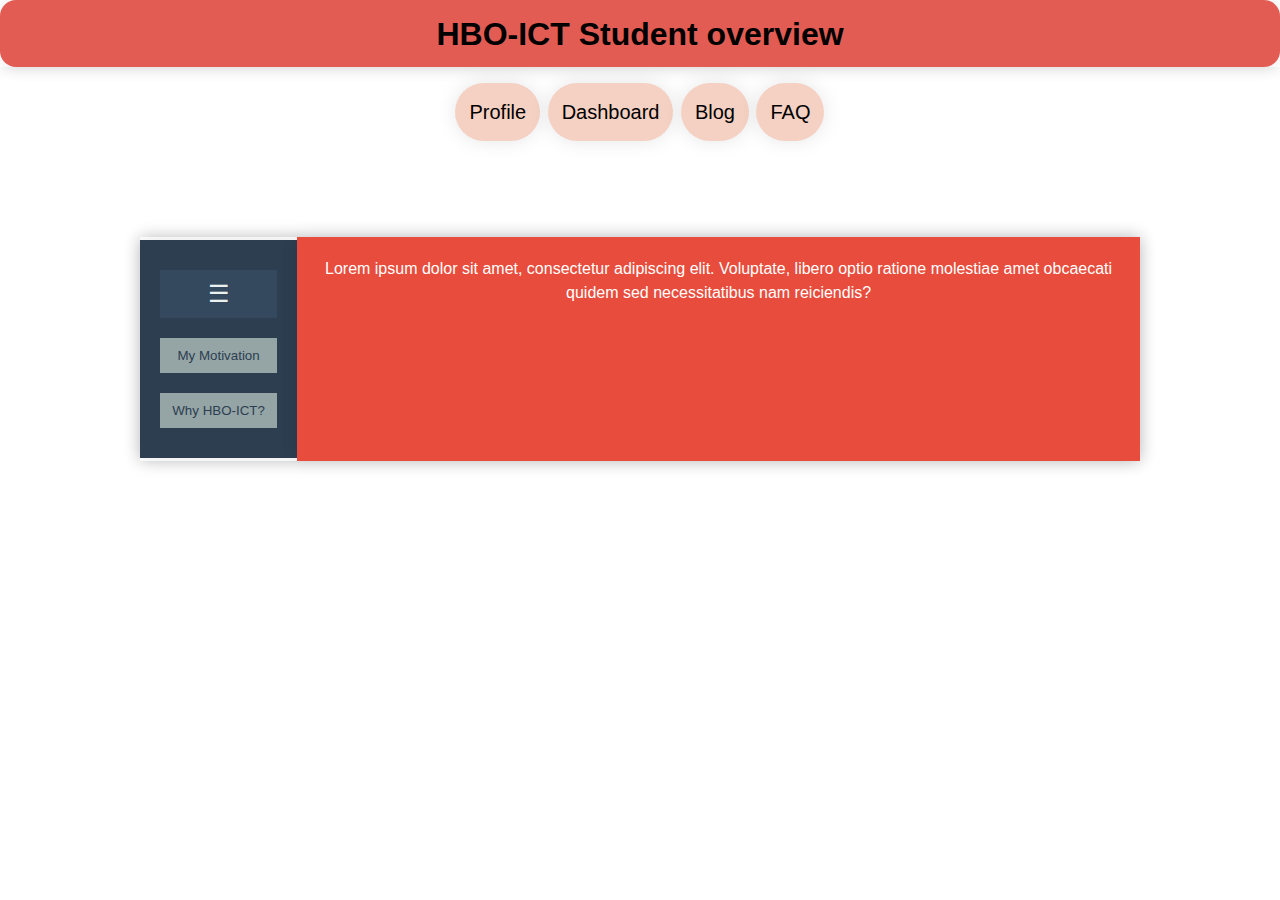
==== index.html @ 29fbb0ba "Modified pages layouts/ added js folder" ====
<!DOCTYPE html>
<html lang="en">
<head>
    <meta charset="UTF-8">
    <meta name="viewport" content="width=device-width, initial-scale=1.0">
    <title>My Profile</title>
    <link rel="stylesheet" href="../css/index.css">
    <script src="js/index.js"></script>
</head>


<body>
    <header>
        <div class="text-container">
            <h1>HBO-ICT Student overview</h1>
        </div>
    </header>
    
    <nav >
        <a href="html/profile.html">Profile</a>
        <a href="html/dashboard.html">Dashboard</a>
        <a href="html/blog.html">Blog</a>
        <a href="html/faq.html">FAQ</a>
    </nav>
    
    <div id="container">
        <div id="sidebar">
            <button id="hamburger" onclick="toggleSidebar()">&#9776;</button>
            <div id="sidebar-content" class="sidebar-content">
                <button onclick="showParagraph(1)">My Motivation</button>
                <button onclick="showParagraph(2)">Why HBO-ICT?</button>
            </div>
        </div>
        <div id="content">
            <p id="para1" class="hidden">Lorem ipsum dolor sit amet, consectetur adipiscing elit. Voluptate, libero optio ratione molestiae amet obcaecati quidem sed necessitatibus nam reiciendis?</p>
            <p id="para2" class="hidden">Lorem ipsum dolor sit amet, consectetur adipiscing elit. Perferendis animi accusantium, soluta explicabo omnis voluptas numquam repudiandae?</p>
        </div>
    </div>
    
</body>
</html>
---- css/index.css ----
*{
    padding: 0;
    margin: 0;
    box-sizing: border-box;
}

body{
    font: 16px/1.5 Lato, sans-serif;
    background-image: url('../images/final+con+safos-1920w.png');
}

nav{
    display: flex;
    flex-wrap: wrap;
    max-width: 30%;
    margin: 1em auto;
    text-align: center;
    justify-content: space-evenly;
    color: #000000;
}

nav a{
    color: black;
    text-decoration: none;
    font: 20px/1.5 Lato, sans-serif;
    padding: 0.7em;
    border-radius: 4em;
    background: #F5D1C3;
    box-shadow: 0 0 1em 0 rgb(0, 0, 0, 0.1);
}

nav a:hover{
    color:white
}

nav a:nth-child(1):hover{
    background-color: #543050;
    box-shadow: 0 0 1em 0 rgb(0, 0, 0, 0.5);
}
nav a:nth-child(2):hover{
    background-color: #002837;
    box-shadow: 0 0 1em 0 rgb(0, 0, 0, 0.5);
}
nav a:nth-child(3):hover{
    background-color: #CF467F;
    box-shadow: 0 0 1em 0 rgb(0, 0, 0, 0.5);
}
nav a:nth-child(4):hover{
    background-color: #61766E;
    box-shadow: 0 0 1em 0 rgb(0, 0, 0, 0.5);
}


header{
    box-shadow: 0 0 1em 0 rgb(0, 0, 0, 0.1);
}

.text-container{
    background-color:#E35C53;
    text-align:center;
    box-shadow: 0 0 1em 0 rgb(0, 0, 0,0.1);
    border-radius: 1em;
    color: #000000;
}

.text-container h1{
    padding: 0.3em;
}

#container {
    display: flex;
    align-items: center;
    justify-content: center;
    max-width: 1000px;
    margin: 6em auto;
    box-shadow: 0 0 1em 0 rgb(0, 0, 0,0.2);

}
#sidebar {
    background-color: #2c3e50;
    padding: 20px;
    color: #ecf0f1;
    width: 200px;
    transition: width 0.3s ease;
    box-shadow: 0 0 1em 0 rgb(0, 0, 0,0.1);

    overflow: hidden;
}
#sidebar.collapsed {
    width: 100px;
}
#hamburger {
    background-color: #34495e;
    border: none;
    color: #ecf0f1;
    padding: 10px;
    cursor: pointer;
    font-size: 24px;
    width: 100%;
}
button {
    background-color: #95a5a6;
    border: none;
    color: #2c3e50;
    padding: 10px;
    margin: 10px 0;
    cursor: pointer;
    width: 100%;
    white-space: nowrap;
}
#content {
    background-color: #e74c3c;
    padding: 20px;
    color: white;
    text-align: center;
    height: 224px;
    box-shadow: 0 0 1em 0 rgb(0, 0, 0,0.1);

}
.hidden {
    display: none;
}
.sidebar-content {
    display: flex;
    flex-direction: column;
    align-items: center;
    transition: opacity 0.3s ease;
}
.sidebar-content.collapsed {
    opacity: 0;
}
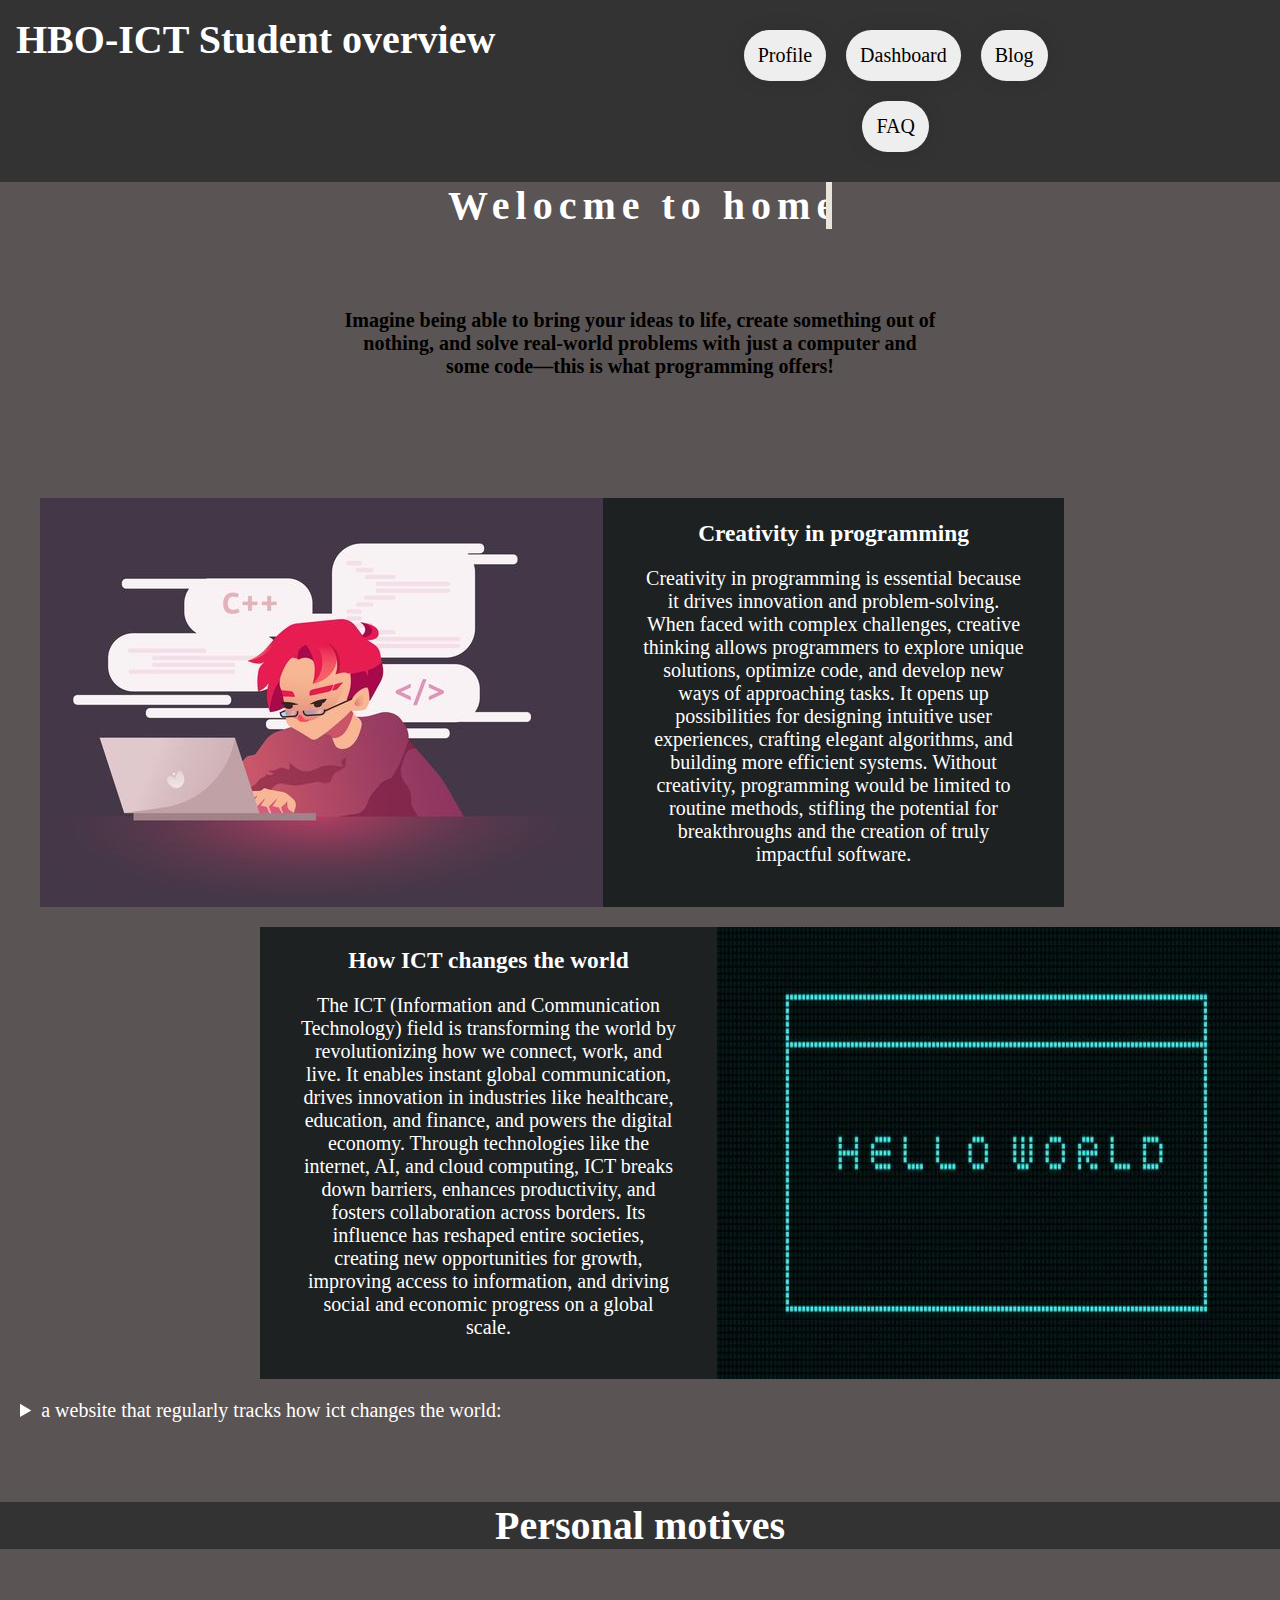
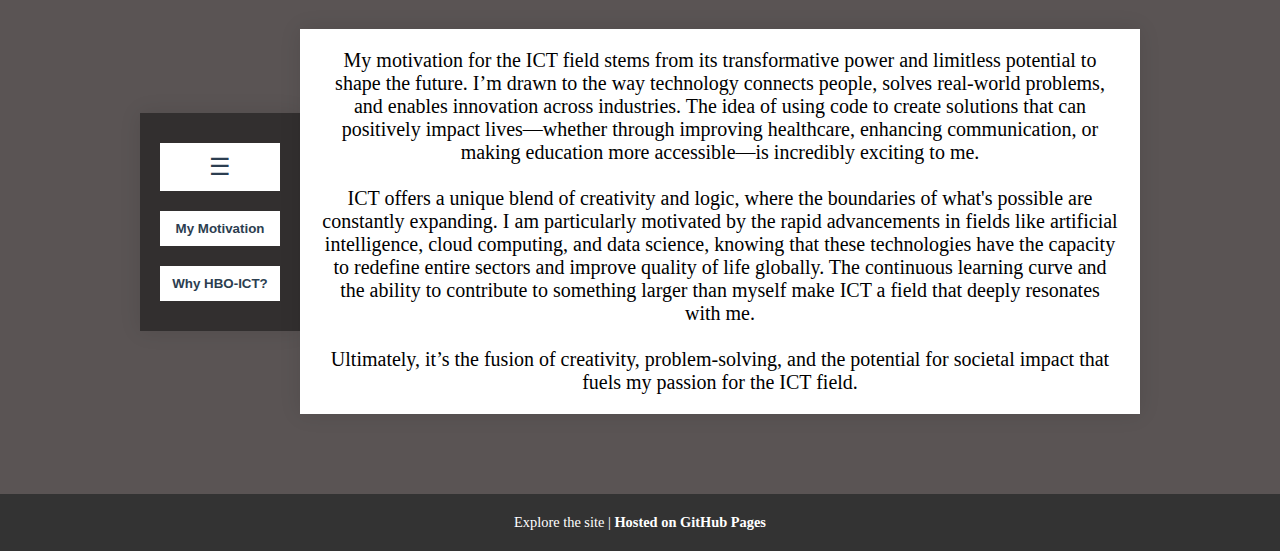
==== commit 3bfaf1e2: "layout tweaked/index page completed" ====
--- a/index.html
+++ b/index.html
@@ -5,6 +5,7 @@
     <meta name="viewport" content="width=device-width, initial-scale=1.0">
     <title>My Profile</title>
     <link rel="stylesheet" href="../css/index.css">
+    <link rel="stylesheet" href="/typewriter.css">
     <script src="js/index.js"></script>
 </head>
 
@@ -14,28 +15,96 @@
         <div class="text-container">
             <h1>HBO-ICT Student overview</h1>
         </div>
+        <nav >
+            <a href="html/profile.html">Profile</a>
+            <a href="html/dashboard.html">Dashboard</a>
+            <a href="html/blog.html">Blog</a>
+            <a href="html/faq.html">FAQ</a>
+        </nav>
     </header>
     
-    <nav >
-        <a href="html/profile.html">Profile</a>
-        <a href="html/dashboard.html">Dashboard</a>
-        <a href="html/blog.html">Blog</a>
-        <a href="html/faq.html">FAQ</a>
-    </nav>
-    
-    <div id="container">
-        <div id="sidebar">
-            <button id="hamburger" onclick="toggleSidebar()">&#9776;</button>
-            <div id="sidebar-content" class="sidebar-content">
-                <button onclick="showParagraph(1)">My Motivation</button>
-                <button onclick="showParagraph(2)">Why HBO-ICT?</button>
+   
+    <main>
+        <h1 class="typewriter">
+            Welocme to home
+        </h1>
+        <p class="intro">
+            Imagine being able to bring your ideas to life, create something out of nothing, and solve real-world problems with just a computer and some code—this is what programming offers!
+        </p>
+        <article class="section-one">
+            <img src="/images/creativity.jpg" alt="cover photo of a girl programmer">
+            <div class="section-info">
+
+            <h3>
+                Creativity in programming
+            </h3>
+            <p>
+                
+                Creativity in programming is essential because it drives innovation and problem-solving. When faced with complex challenges, creative thinking allows programmers to explore unique solutions, optimize code, and develop new ways of approaching tasks. It opens up possibilities for designing intuitive user experiences, crafting elegant algorithms, and building more efficient systems. Without creativity, programming would be limited to routine methods, stifling the potential for breakthroughs and the creation of truly impactful software.
+            </p>
+        </div>
+        </article>
+
+        <article class="section-two">
+            <img src="/images/helloworld.jpg" alt="a photo of a computer screen">
+            <div class="section-info">
+
+            <h3>
+                How ICT changes the world
+            </h3>
+            <p>
+                The ICT (Information and Communication Technology) field is transforming the world by revolutionizing how we connect, work, and live. It enables instant global communication, drives innovation in industries like healthcare, education, and finance, and powers the digital economy. Through technologies like the internet, AI, and cloud computing, ICT breaks down barriers, enhances productivity, and fosters collaboration across borders. Its influence has reshaped entire societies, creating new opportunities for growth, improving access to information, and driving social and economic progress on a global scale.
+            </p>
+        </div>
+        </article>
+        
+        <details>
+            <summary>a website that regularly tracks how ict changes the world:</summary>
+            <a href="https://www.technologyreview.com/" target="_blank">Click me!</a>
+        </details>
+
+        <h2>Personal motives</h2>
+
+        <div id="container">
+            <div id="sidebar">
+                <button id="hamburger" onclick="toggleSidebar()">&#9776;</button>
+                <div id="sidebar-content" class="sidebar-content">
+                    <button onclick="showParagraph(1)"><p>My Motivation</p></button>
+                    <button onclick="showParagraph(2)"><p>Why HBO-ICT?</p></button>
+                </div>
+            </div>
+            <div id="content">
+                <p id="para1" class="hidden">My motivation for the ICT field stems from its transformative power and limitless potential to shape the future. I’m drawn to the way technology connects people, solves real-world problems, and enables innovation across industries. The idea of using code to create solutions that can positively impact lives—whether through improving healthcare, enhancing communication, or making education more accessible—is incredibly exciting to me.
+                    <br>
+                    <br>
+                    ICT offers a unique blend of creativity and logic, where the boundaries of what's possible are constantly expanding. I am particularly motivated by the rapid advancements in fields like artificial intelligence, cloud computing, and data science, knowing that these technologies have the capacity to redefine entire sectors and improve quality of life globally. The continuous learning curve and the ability to contribute to something larger than myself make ICT a field that deeply resonates with me.
+                    <br>
+                    <br>
+                    Ultimately, it’s the fusion of creativity, problem-solving, and the potential for societal impact that fuels my passion for the ICT field.</p>
+                <p id="para2" class="hidden">I chose the HBO-ICT program because it perfectly aligns with my passion for technology, innovation, and creativity in today’s hyper-connected world.
+                    <br>
+                    <br>
+                    The program offers me the opportunity to dive deep into the latest technologies, from programming and system management to cloud solutions and cybersecurity, while also fostering my creative problem-solving skills.
+                    <br>
+                    <br>
+                     Working in agile, multidisciplinary teams prepares me for real-world challenges, making this program the ideal path for building a career in one of the most dynamic and impactful fields today.
+                    
+                    <br>
+                    <br>
+                    link to the programme: <a href="https://hz.nl/opleidingen/hbo-ict" target="_blank">here</a><img src="images/hz-logo.png" alt="hz logo">
+                    </p>
             </div>
         </div>
-        <div id="content">
-            <p id="para1" class="hidden">Lorem ipsum dolor sit amet, consectetur adipiscing elit. Voluptate, libero optio ratione molestiae amet obcaecati quidem sed necessitatibus nam reiciendis?</p>
-            <p id="para2" class="hidden">Lorem ipsum dolor sit amet, consectetur adipiscing elit. Perferendis animi accusantium, soluta explicabo omnis voluptas numquam repudiandae?</p>
-        </div>
-    </div>
+
+    </main>
+
+
     
+    
+    
+    
+    <footer>
+        <p>Explore the site | <a href="https://alexmanev-code.github.io/">Hosted on GitHub Pages</a></p>
+    </footer>
 </body>
 </html>--- a/css/index.css
+++ b/css/index.css
@@ -5,27 +5,32 @@
 }
 
 body{
-    font: 16px/1.5 Lato, sans-serif;
-    background-image: url('../images/final+con+safos-1920w.png');
-}
+    font-family: "Nerko One", cursive;
+    font-weight: 400;
+    font-style: normal;
+    font-size: 20px;
+    background-color: #5a5454;
+    color: white;
+}
+
 
 nav{
     display: flex;
     flex-wrap: wrap;
     max-width: 30%;
-    margin: 1em auto;
-    text-align: center;
-    justify-content: space-evenly;
+    margin: 1em auto;   
+    text-align: center;
+    justify-content:center;
     color: #000000;
 }
 
 nav a{
     color: black;
     text-decoration: none;
-    font: 20px/1.5 Lato, sans-serif;
     padding: 0.7em;
+    margin: 0.5em;
     border-radius: 4em;
-    background: #F5D1C3;
+    background: #eee;
     box-shadow: 0 0 1em 0 rgb(0, 0, 0, 0.1);
 }
 
@@ -50,21 +55,29 @@
     box-shadow: 0 0 1em 0 rgb(0, 0, 0, 0.5);
 }
 
-
-header{
-    box-shadow: 0 0 1em 0 rgb(0, 0, 0, 0.1);
-}
-
-.text-container{
-    background-color:#E35C53;
-    text-align:center;
-    box-shadow: 0 0 1em 0 rgb(0, 0, 0,0.1);
-    border-radius: 1em;
+header {
+    display: flex;
+    background-color: #333;
+}
+
+
+.text-container h1{
+    padding: 0.4em;
+}
+
+main h1{
+    width: 30%;
+    margin: 0 auto;
+}
+
+.intro{
+    text-align: center;
+    margin: 1em auto;
+    margin-top: 3em;
+    padding: 1em;
+    width: 50%;
     color: #000000;
-}
-
-.text-container h1{
-    padding: 0.3em;
+    font-weight: bold;
 }
 
 #container {
@@ -72,50 +85,52 @@
     align-items: center;
     justify-content: center;
     max-width: 1000px;
-    margin: 6em auto;
-    box-shadow: 0 0 1em 0 rgb(0, 0, 0,0.2);
-
+    margin: 4em auto;
+    height: fit-content;
 }
 #sidebar {
-    background-color: #2c3e50;
+    background-color: rgb(50, 47, 47);
     padding: 20px;
     color: #ecf0f1;
     width: 200px;
     transition: width 0.3s ease;
     box-shadow: 0 0 1em 0 rgb(0, 0, 0,0.1);
-
-    overflow: hidden;
+    height:inherit
 }
 #sidebar.collapsed {
     width: 100px;
 }
 #hamburger {
-    background-color: #34495e;
-    border: none;
-    color: #ecf0f1;
     padding: 10px;
     cursor: pointer;
     font-size: 24px;
     width: 100%;
 }
 button {
-    background-color: #95a5a6;
+    background-color: white;
     border: none;
     color: #2c3e50;
     padding: 10px;
     margin: 10px 0;
     cursor: pointer;
-    width: 100%;
+    width: 9em;
     white-space: nowrap;
 }
+
+button p{
+    font-weight: bold;
+}
 #content {
-    background-color: #e74c3c;
+    background-color: white;
     padding: 20px;
-    color: white;
-    text-align: center;
-    height: 224px;
+    color: black;
+    text-align: center;
     box-shadow: 0 0 1em 0 rgb(0, 0, 0,0.1);
 
+}
+
+#content img{
+    width: 3%;
 }
 .hidden {
     display: none;
@@ -130,13 +145,84 @@
     opacity: 0;
 }
 
-
-
-
-
-
-
-
-
-
-
+.section-one{
+    background-color: #1d2122;
+    display: flex;
+    margin: 5em 1em 1em 2em;
+    max-width: 80%;
+}
+
+.section-two{
+    background-color: #1d2122;
+    display: flex;
+    margin: 1em 0em 1em 13em;
+    max-width: 80%;
+    
+}
+
+.section-two img{
+    order:1;
+}
+
+.section-one h3{
+    text-align: center;
+}
+
+.section-info{
+    text-align: center;
+    align-content: center;
+    padding: 1em;
+}
+
+.section-info p{
+    padding: 1em;
+}
+
+details{
+    margin: 0 0 0 1em;
+}
+
+details summary{
+    cursor: pointer;
+}
+
+details a{
+    color: #333;
+}
+
+main h2{
+    background-color: #333;
+    text-align: center;
+    font-size: 2em;
+    margin-top: 2em;
+}
+
+footer {
+    background-color: #333;
+    color: #fff;
+    text-align: center;
+    padding: 20px;
+}
+
+footer p {
+    font-size: 0.9rem;
+}
+
+footer a {
+    color: #fff;
+    text-decoration: none;
+    font-weight: bold;
+}
+
+footer a:hover {
+    text-decoration: underline;
+}
+
+
+
+
+
+
+
+
+
--- a/typewriter.css
+++ b/typewriter.css
@@ -0,0 +1,24 @@
+/* DEMO-SPECIFIC STYLES */
+.typewriter {
+    color: #fff;
+    overflow: hidden; /* Ensures the content is not revealed until the animation */
+    border-right: .15em solid  rgb(234, 229, 220); /* The typwriter cursor */
+    white-space: nowrap; /* Keeps the content on a single line */
+    margin: 0 auto; /* Gives that scrolling effect as the typing happens */
+    letter-spacing: .15em; /* Adjust as needed */
+    animation: 
+      typing 1.5s steps(30, end),
+      blink-caret .5s step-end 5;
+  }
+  
+  /* The typing effect */
+  @keyframes typing {
+    from { width: 0 }
+    to { width: 30% }
+  }
+  
+  /* The typewriter cursor effect */
+  @keyframes blink-caret {
+    from, to { border-color: transparent }
+    50% { border-color: rgb(234, 229, 220) }
+  }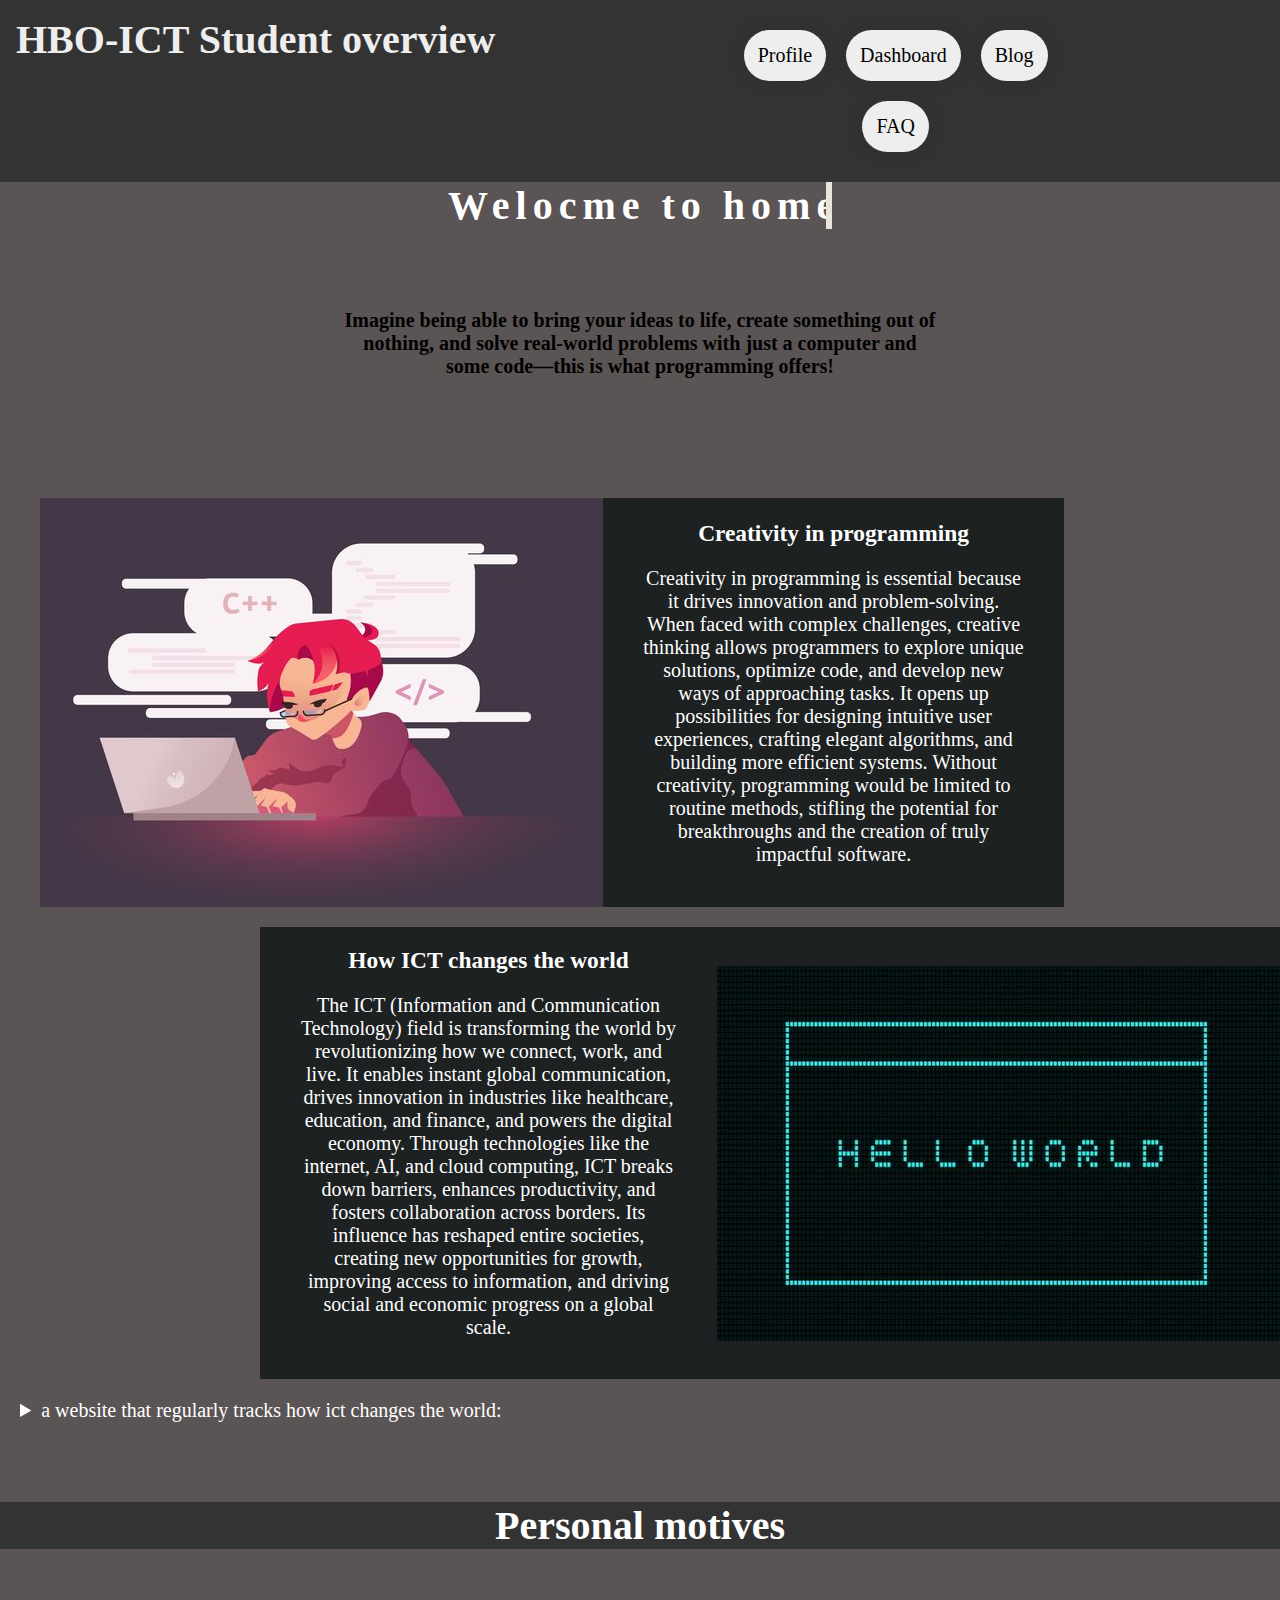
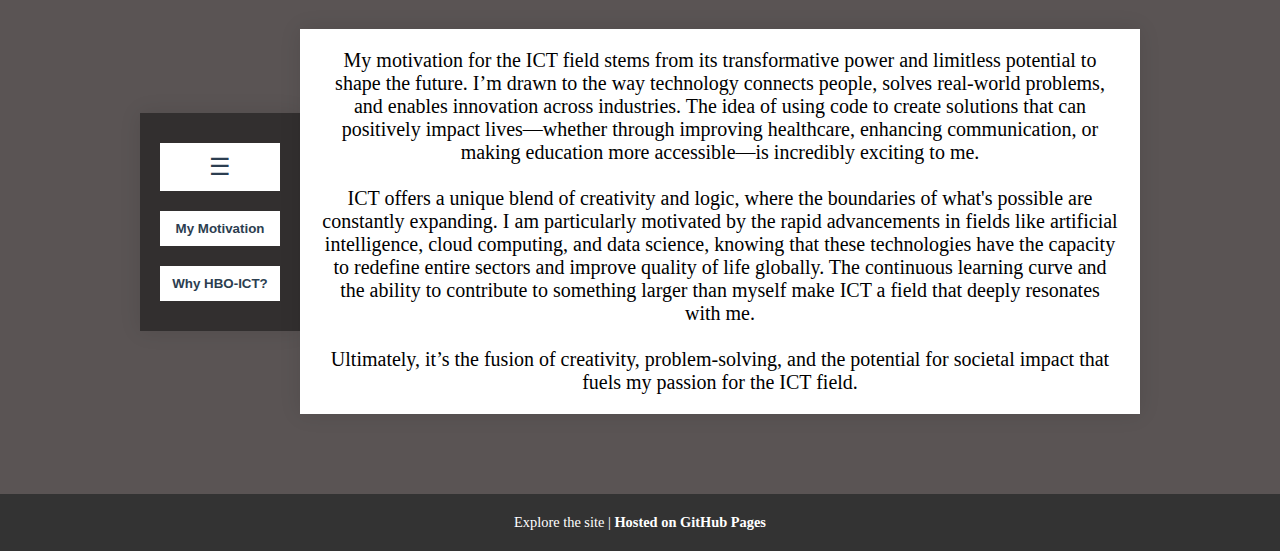
==== commit 9a1c524f: "adjusted all pages layout and fixed navigation" ====
--- a/index.html
+++ b/index.html
@@ -6,6 +6,8 @@
     <title>My Profile</title>
     <link rel="stylesheet" href="../css/index.css">
     <link rel="stylesheet" href="/typewriter.css">
+    <link rel="preconnect" href="https://fonts.googleapis.com">
+    <link rel="stylesheet" href="css/header-footer.css">
     <script src="js/index.js"></script>
 </head>
 
@@ -13,7 +15,7 @@
 <body>
     <header>
         <div class="text-container">
-            <h1>HBO-ICT Student overview</h1>
+            <h1><a href="index.html">HBO-ICT Student overview</a></h1>
         </div>
         <nav >
             <a href="html/profile.html">Profile</a>
@@ -23,7 +25,7 @@
         </nav>
     </header>
     
-   
+    
     <main>
         <h1 class="typewriter">
             Welocme to home
@@ -34,37 +36,37 @@
         <article class="section-one">
             <img src="/images/creativity.jpg" alt="cover photo of a girl programmer">
             <div class="section-info">
-
-            <h3>
-                Creativity in programming
-            </h3>
-            <p>
                 
-                Creativity in programming is essential because it drives innovation and problem-solving. When faced with complex challenges, creative thinking allows programmers to explore unique solutions, optimize code, and develop new ways of approaching tasks. It opens up possibilities for designing intuitive user experiences, crafting elegant algorithms, and building more efficient systems. Without creativity, programming would be limited to routine methods, stifling the potential for breakthroughs and the creation of truly impactful software.
-            </p>
-        </div>
+                <h3>
+                    Creativity in programming
+                </h3>
+                <p>
+                    
+                    Creativity in programming is essential because it drives innovation and problem-solving. When faced with complex challenges, creative thinking allows programmers to explore unique solutions, optimize code, and develop new ways of approaching tasks. It opens up possibilities for designing intuitive user experiences, crafting elegant algorithms, and building more efficient systems. Without creativity, programming would be limited to routine methods, stifling the potential for breakthroughs and the creation of truly impactful software.
+                </p>
+            </div>
         </article>
-
+        
         <article class="section-two">
             <img src="/images/helloworld.jpg" alt="a photo of a computer screen">
             <div class="section-info">
-
-            <h3>
-                How ICT changes the world
-            </h3>
-            <p>
-                The ICT (Information and Communication Technology) field is transforming the world by revolutionizing how we connect, work, and live. It enables instant global communication, drives innovation in industries like healthcare, education, and finance, and powers the digital economy. Through technologies like the internet, AI, and cloud computing, ICT breaks down barriers, enhances productivity, and fosters collaboration across borders. Its influence has reshaped entire societies, creating new opportunities for growth, improving access to information, and driving social and economic progress on a global scale.
-            </p>
-        </div>
+                
+                <h3>
+                    How ICT changes the world
+                </h3>
+                <p>
+                    The ICT (Information and Communication Technology) field is transforming the world by revolutionizing how we connect, work, and live. It enables instant global communication, drives innovation in industries like healthcare, education, and finance, and powers the digital economy. Through technologies like the internet, AI, and cloud computing, ICT breaks down barriers, enhances productivity, and fosters collaboration across borders. Its influence has reshaped entire societies, creating new opportunities for growth, improving access to information, and driving social and economic progress on a global scale.
+                </p>
+            </div>
         </article>
         
         <details>
             <summary>a website that regularly tracks how ict changes the world:</summary>
             <a href="https://www.technologyreview.com/" target="_blank">Click me!</a>
         </details>
-
+        
         <h2>Personal motives</h2>
-
+        
         <div id="container">
             <div id="sidebar">
                 <button id="hamburger" onclick="toggleSidebar()">&#9776;</button>
@@ -81,30 +83,30 @@
                     <br>
                     <br>
                     Ultimately, it’s the fusion of creativity, problem-solving, and the potential for societal impact that fuels my passion for the ICT field.</p>
-                <p id="para2" class="hidden">I chose the HBO-ICT program because it perfectly aligns with my passion for technology, innovation, and creativity in today’s hyper-connected world.
-                    <br>
-                    <br>
-                    The program offers me the opportunity to dive deep into the latest technologies, from programming and system management to cloud solutions and cybersecurity, while also fostering my creative problem-solving skills.
-                    <br>
-                    <br>
-                     Working in agile, multidisciplinary teams prepares me for real-world challenges, making this program the ideal path for building a career in one of the most dynamic and impactful fields today.
-                    
-                    <br>
-                    <br>
-                    link to the programme: <a href="https://hz.nl/opleidingen/hbo-ict" target="_blank">here</a><img src="images/hz-logo.png" alt="hz logo">
+                    <p id="para2" class="hidden">I chose the HBO-ICT program because it perfectly aligns with my passion for technology, innovation, and creativity in today’s hyper-connected world.
+                        <br>
+                        <br>
+                        The program offers me the opportunity to dive deep into the latest technologies, from programming and system management to cloud solutions and cybersecurity, while also fostering my creative problem-solving skills.
+                        <br>
+                        <br>
+                        Working in agile, multidisciplinary teams prepares me for real-world challenges, making this program the ideal path for building a career in one of the most dynamic and impactful fields today.
+                        
+                        <br>
+                        <br>
+                        link to the programme: <a href="https://hz.nl/opleidingen/hbo-ict" target="_blank">here</a><img src="images/hz-logo.png" alt="hz logo">
                     </p>
+                </div>
             </div>
-        </div>
-
-    </main>
-
-
-    
-    
-    
-    
-    <footer>
-        <p>Explore the site | <a href="https://alexmanev-code.github.io/">Hosted on GitHub Pages</a></p>
-    </footer>
-</body>
-</html>+            
+        </main>
+        
+        
+        
+        
+        
+        
+        <footer>
+            <p>Explore the site | <a href="https://alexmanev-code.github.io/">Hosted on GitHub Pages</a></p>
+        </footer>
+    </body>
+    </html>--- a/css/index.css
+++ b/css/index.css
@@ -1,69 +1,4 @@
-*{
-    padding: 0;
-    margin: 0;
-    box-sizing: border-box;
-}
 
-body{
-    font-family: "Nerko One", cursive;
-    font-weight: 400;
-    font-style: normal;
-    font-size: 20px;
-    background-color: #5a5454;
-    color: white;
-}
-
-
-nav{
-    display: flex;
-    flex-wrap: wrap;
-    max-width: 30%;
-    margin: 1em auto;   
-    text-align: center;
-    justify-content:center;
-    color: #000000;
-}
-
-nav a{
-    color: black;
-    text-decoration: none;
-    padding: 0.7em;
-    margin: 0.5em;
-    border-radius: 4em;
-    background: #eee;
-    box-shadow: 0 0 1em 0 rgb(0, 0, 0, 0.1);
-}
-
-nav a:hover{
-    color:white
-}
-
-nav a:nth-child(1):hover{
-    background-color: #543050;
-    box-shadow: 0 0 1em 0 rgb(0, 0, 0, 0.5);
-}
-nav a:nth-child(2):hover{
-    background-color: #002837;
-    box-shadow: 0 0 1em 0 rgb(0, 0, 0, 0.5);
-}
-nav a:nth-child(3):hover{
-    background-color: #CF467F;
-    box-shadow: 0 0 1em 0 rgb(0, 0, 0, 0.5);
-}
-nav a:nth-child(4):hover{
-    background-color: #61766E;
-    box-shadow: 0 0 1em 0 rgb(0, 0, 0, 0.5);
-}
-
-header {
-    display: flex;
-    background-color: #333;
-}
-
-
-.text-container h1{
-    padding: 0.4em;
-}
 
 main h1{
     width: 30%;
@@ -160,6 +95,10 @@
     
 }
 
+img{
+    object-fit:scale-down;
+}
+
 .section-two img{
     order:1;
 }
@@ -197,26 +136,6 @@
     margin-top: 2em;
 }
 
-footer {
-    background-color: #333;
-    color: #fff;
-    text-align: center;
-    padding: 20px;
-}
-
-footer p {
-    font-size: 0.9rem;
-}
-
-footer a {
-    color: #fff;
-    text-decoration: none;
-    font-weight: bold;
-}
-
-footer a:hover {
-    text-decoration: underline;
-}
 
 
 
@@ -226,3 +145,4 @@
 
 
 
+
--- a/css/header-footer.css
+++ b/css/header-footer.css
@@ -0,0 +1,90 @@
+*{
+    padding: 0;
+    margin: 0;
+    box-sizing: border-box;
+}
+
+body{
+    font-family: "Nerko One",cursive ;
+    font-weight: 400;
+    font-style: normal;
+    font-size: 20px;
+    background-color: #5a5454;
+    color: white;
+}
+
+header h1 a{
+    text-decoration: none;
+    color: #eee;
+}
+
+nav{
+    display: flex;
+    flex-wrap: wrap;
+    max-width: 30%;
+    margin: 1em auto;   
+    text-align: center;
+    justify-content:center;
+    color: #000000;
+}
+
+nav a{
+    color: black;
+    text-decoration: none;
+    padding: 0.7em;
+    margin: 0.5em;
+    border-radius: 4em;
+    background: #eee;
+    box-shadow: 0 0 1em 0 rgb(0, 0, 0, 0.1);
+}
+
+nav a:hover{
+    color:white
+}
+
+nav a:nth-child(1):hover{
+    background-color: #543050;
+    box-shadow: 0 0 1em 0 rgb(0, 0, 0, 0.5);
+}
+nav a:nth-child(2):hover{
+    background-color: #002837;
+    box-shadow: 0 0 1em 0 rgb(0, 0, 0, 0.5);
+}
+nav a:nth-child(3):hover{
+    background-color: #CF467F;
+    box-shadow: 0 0 1em 0 rgb(0, 0, 0, 0.5);
+}
+nav a:nth-child(4):hover{
+    background-color: #61766E;
+    box-shadow: 0 0 1em 0 rgb(0, 0, 0, 0.5);
+}
+
+header {
+    display: flex;
+    background-color: #333;
+}
+
+
+.text-container h1{
+    padding: 0.4em;
+}
+footer {
+    background-color: #333;
+    color: #fff;
+    text-align: center;
+    padding: 20px;
+}
+
+footer p {
+    font-size: 0.9rem;
+}
+
+footer a {
+    color: #fff;
+    text-decoration: none;
+    font-weight: bold;
+}
+
+footer a:hover {
+    text-decoration: underline;
+}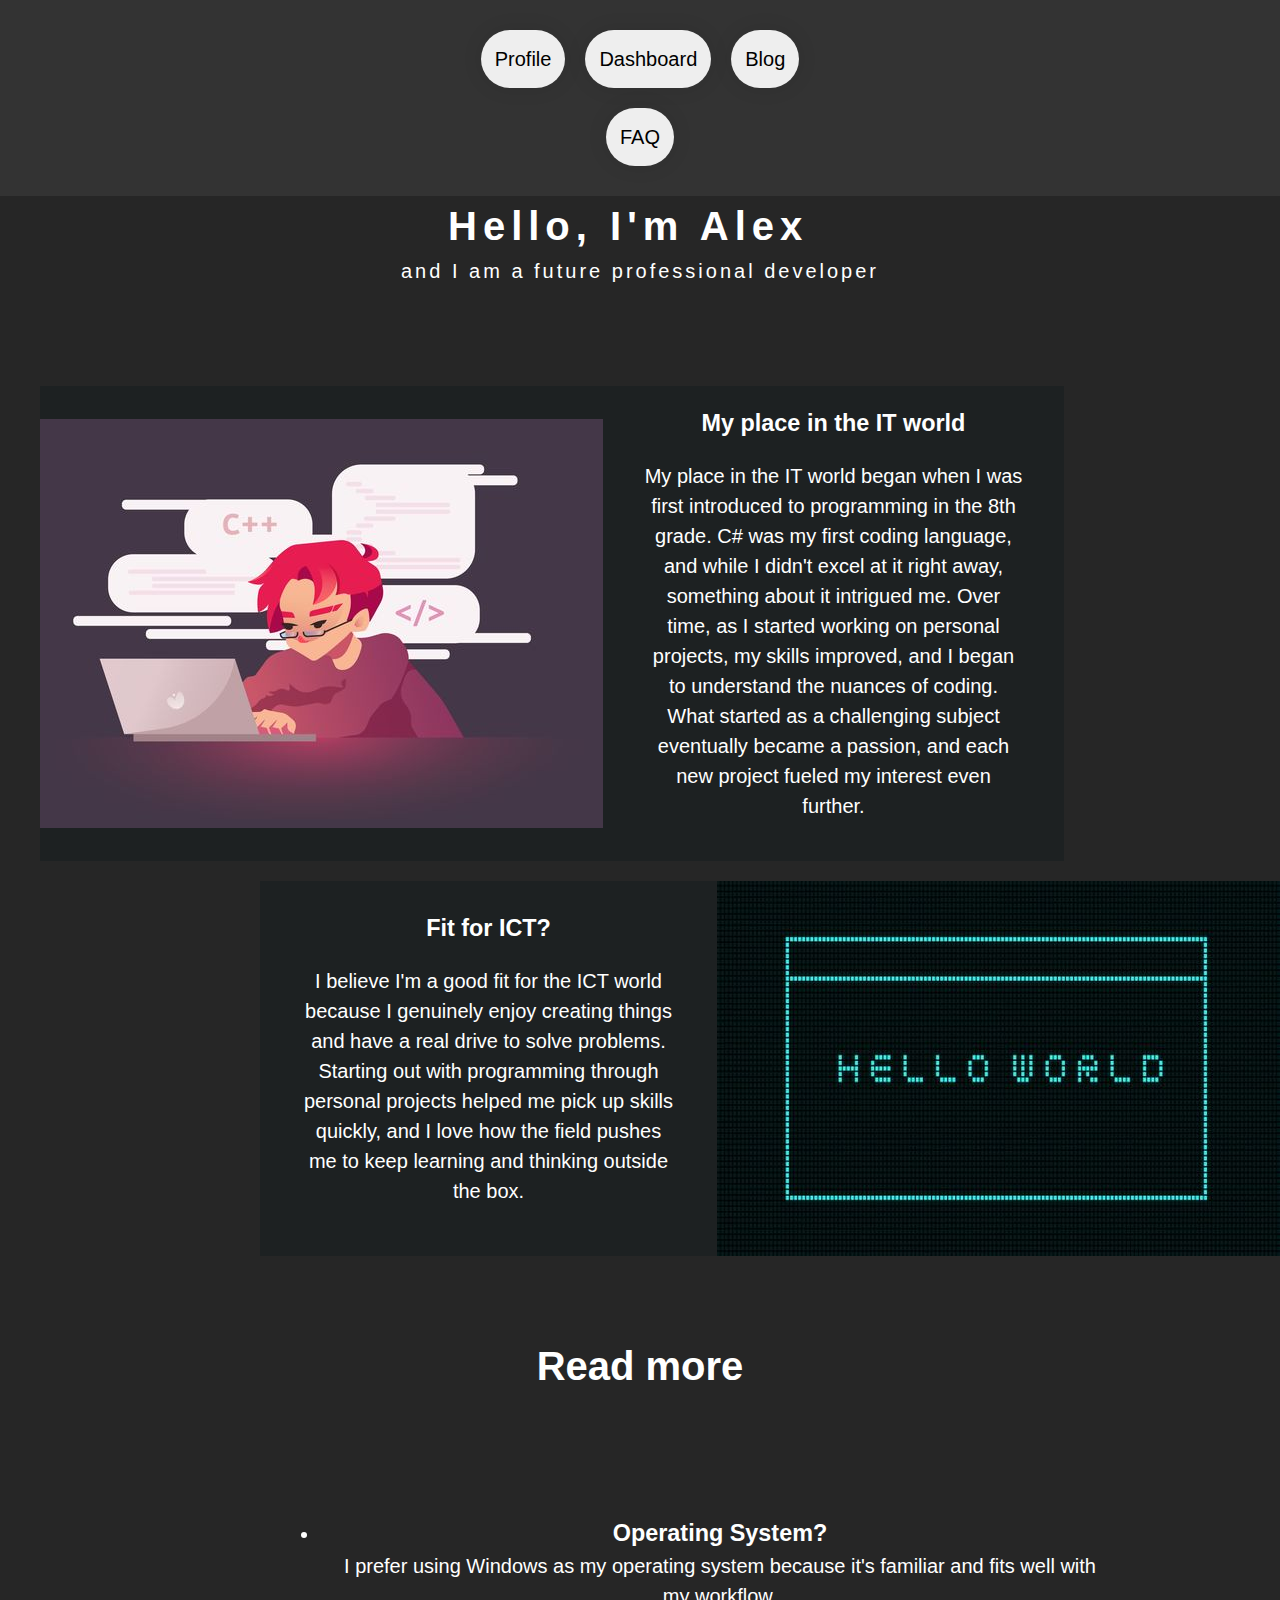
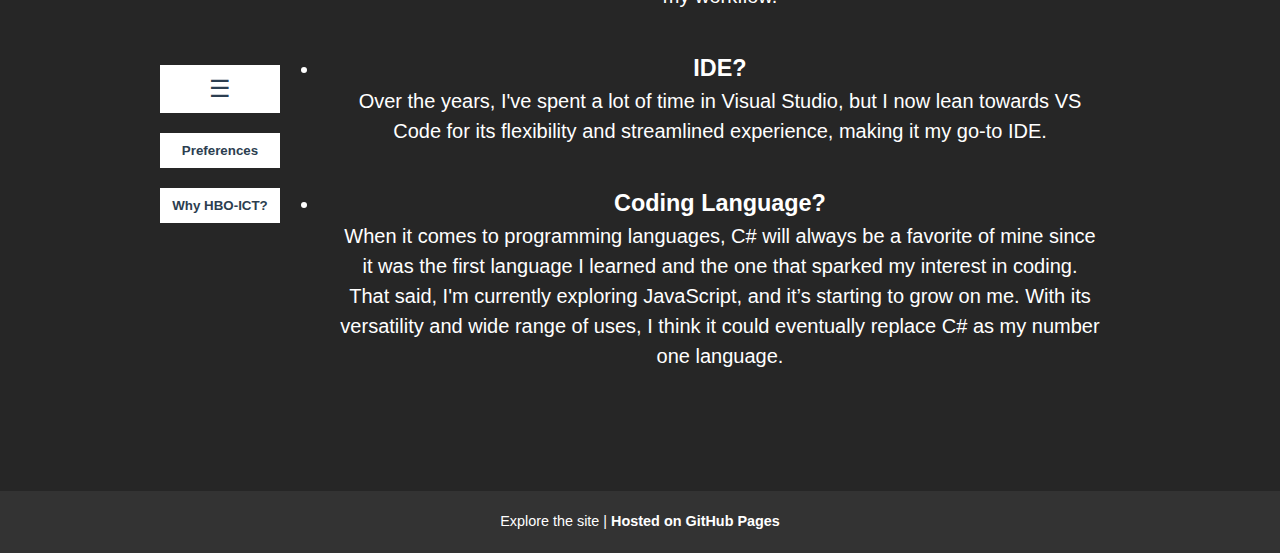
==== commit 9b376428: "Dashboard initial implementation/index tweaked" ====
--- a/index.html
+++ b/index.html
@@ -6,7 +6,6 @@
     <title>My Profile</title>
     <link rel="stylesheet" href="../css/index.css">
     <link rel="stylesheet" href="/typewriter.css">
-    <link rel="preconnect" href="https://fonts.googleapis.com">
     <link rel="stylesheet" href="css/header-footer.css">
     <script src="js/index.js"></script>
 </head>
@@ -14,9 +13,6 @@
 
 <body>
     <header>
-        <div class="text-container">
-            <h1><a href="index.html">HBO-ICT Student overview</a></h1>
-        </div>
         <nav >
             <a href="html/profile.html">Profile</a>
             <a href="html/dashboard.html">Dashboard</a>
@@ -28,21 +24,20 @@
     
     <main>
         <h1 class="typewriter">
-            Welocme to home
+            Hello, I'm Alex
         </h1>
-        <p class="intro">
-            Imagine being able to bring your ideas to life, create something out of nothing, and solve real-world problems with just a computer and some code—this is what programming offers!
-        </p>
+        <p class="typewriter">and I am a future professional developer            </p>
+
+
         <article class="section-one">
             <img src="/images/creativity.jpg" alt="cover photo of a girl programmer">
             <div class="section-info">
                 
                 <h3>
-                    Creativity in programming
+                    My place in the IT world
                 </h3>
                 <p>
-                    
-                    Creativity in programming is essential because it drives innovation and problem-solving. When faced with complex challenges, creative thinking allows programmers to explore unique solutions, optimize code, and develop new ways of approaching tasks. It opens up possibilities for designing intuitive user experiences, crafting elegant algorithms, and building more efficient systems. Without creativity, programming would be limited to routine methods, stifling the potential for breakthroughs and the creation of truly impactful software.
+                    My place in the IT world began when I was first introduced to programming in the 8th grade. C# was my first coding language, and while I didn't excel at it right away, something about it intrigued me. Over time, as I started working on personal projects, my skills improved, and I began to understand the nuances of coding. What started as a challenging subject eventually became a passion, and each new project fueled my interest even further.                    
                 </p>
             </div>
         </article>
@@ -52,37 +47,43 @@
             <div class="section-info">
                 
                 <h3>
-                    How ICT changes the world
+                   Fit for ICT?
                 </h3>
                 <p>
-                    The ICT (Information and Communication Technology) field is transforming the world by revolutionizing how we connect, work, and live. It enables instant global communication, drives innovation in industries like healthcare, education, and finance, and powers the digital economy. Through technologies like the internet, AI, and cloud computing, ICT breaks down barriers, enhances productivity, and fosters collaboration across borders. Its influence has reshaped entire societies, creating new opportunities for growth, improving access to information, and driving social and economic progress on a global scale.
-                </p>
+                    I believe I'm a good fit for the ICT world because I genuinely enjoy creating things and have a real drive to solve problems. Starting out with programming through personal projects helped me pick up skills quickly, and I love how the field pushes me to keep learning and thinking outside the box.                </p>
             </div>
         </article>
         
-        <details>
-            <summary>a website that regularly tracks how ict changes the world:</summary>
-            <a href="https://www.technologyreview.com/" target="_blank">Click me!</a>
-        </details>
         
-        <h2>Personal motives</h2>
+        
+        
+        <h2>Read more</h2>
         
         <div id="container">
             <div id="sidebar">
                 <button id="hamburger" onclick="toggleSidebar()">&#9776;</button>
                 <div id="sidebar-content" class="sidebar-content">
-                    <button onclick="showParagraph(1)"><p>My Motivation</p></button>
+                    <button onclick="showParagraph(1)"><p>Preferences</p></button>
                     <button onclick="showParagraph(2)"><p>Why HBO-ICT?</p></button>
                 </div>
             </div>
             <div id="content">
-                <p id="para1" class="hidden">My motivation for the ICT field stems from its transformative power and limitless potential to shape the future. I’m drawn to the way technology connects people, solves real-world problems, and enables innovation across industries. The idea of using code to create solutions that can positively impact lives—whether through improving healthcare, enhancing communication, or making education more accessible—is incredibly exciting to me.
-                    <br>
-                    <br>
-                    ICT offers a unique blend of creativity and logic, where the boundaries of what's possible are constantly expanding. I am particularly motivated by the rapid advancements in fields like artificial intelligence, cloud computing, and data science, knowing that these technologies have the capacity to redefine entire sectors and improve quality of life globally. The continuous learning curve and the ability to contribute to something larger than myself make ICT a field that deeply resonates with me.
-                    <br>
-                    <br>
-                    Ultimately, it’s the fusion of creativity, problem-solving, and the potential for societal impact that fuels my passion for the ICT field.</p>
+                <p id="para1" class="hidden">
+                    <ul id="list" class="hidden">
+                        <li>
+                            <h3>Operating System?</h3>
+                            <p>I prefer using Windows as my operating system because it's familiar and fits well with my workflow.</p>
+                        </li>
+                        <li>
+                            <h3>IDE?</h3>
+                            <p>Over the years, I've spent a lot of time in Visual Studio, but I now lean towards VS Code for its flexibility and streamlined experience, making it my go-to IDE.</p>
+                        </li>
+                        <li>
+                            <h3>Coding Language?</h3>
+                            <p>When it comes to programming languages, C# will always be a favorite of mine since it was the first language I learned and the one that sparked my interest in coding. That said, I'm currently exploring JavaScript, and it’s starting to grow on me. With its versatility and wide range of uses, I think it could eventually replace C# as my number one language.</p>
+                        </li>
+                    </ul>
+                    </p>
                     <p id="para2" class="hidden">I chose the HBO-ICT program because it perfectly aligns with my passion for technology, innovation, and creativity in today’s hyper-connected world.
                         <br>
                         <br>
@@ -93,7 +94,7 @@
                         
                         <br>
                         <br>
-                        link to the programme: <a href="https://hz.nl/opleidingen/hbo-ict" target="_blank">here</a><img src="images/hz-logo.png" alt="hz logo">
+                        link to the programme: <a href="https://hz.nl/opleidingen/hbo-ict" target="_blank"><img src="images/hz-logo.png" alt="hz logo"></a>
                     </p>
                 </div>
             </div>
--- a/css/index.css
+++ b/css/index.css
@@ -11,8 +11,8 @@
     margin-top: 3em;
     padding: 1em;
     width: 50%;
-    color: #000000;
-    font-weight: bold;
+    font-style: italic;
+    color: #fff;
 }
 
 #container {
@@ -24,12 +24,10 @@
     height: fit-content;
 }
 #sidebar {
-    background-color: rgb(50, 47, 47);
     padding: 20px;
     color: #ecf0f1;
     width: 200px;
     transition: width 0.3s ease;
-    box-shadow: 0 0 1em 0 rgb(0, 0, 0,0.1);
     height:inherit
 }
 #sidebar.collapsed {
@@ -56,11 +54,9 @@
     font-weight: bold;
 }
 #content {
-    background-color: white;
     padding: 20px;
-    color: black;
+    color: #fff;
     text-align: center;
-    box-shadow: 0 0 1em 0 rgb(0, 0, 0,0.1);
 
 }
 
@@ -84,7 +80,7 @@
     background-color: #1d2122;
     display: flex;
     margin: 5em 1em 1em 2em;
-    max-width: 80%;
+    max-width:80%;
 }
 
 .section-two{
@@ -92,8 +88,8 @@
     display: flex;
     margin: 1em 0em 1em 13em;
     max-width: 80%;
-    
 }
+
 
 img{
     object-fit:scale-down;
@@ -117,23 +113,28 @@
     padding: 1em;
 }
 
-details{
-    margin: 0 0 0 1em;
-}
-
-details summary{
-    cursor: pointer;
-}
-
-details a{
-    color: #333;
-}
-
 main h2{
-    background-color: #333;
     text-align: center;
     font-size: 2em;
     margin-top: 2em;
+}
+
+p.typewriter{
+    text-align: center;
+}
+
+
+ul li{
+    padding: 1em;
+}
+
+
+ul li h3{
+    font-weight: bold;
+}
+
+ul li p{
+    font-size: 1em;
 }
 
 
--- a/typewriter.css
+++ b/typewriter.css
@@ -2,13 +2,12 @@
 .typewriter {
     color: #fff;
     overflow: hidden; /* Ensures the content is not revealed until the animation */
-    border-right: .15em solid  rgb(234, 229, 220); /* The typwriter cursor */
     white-space: nowrap; /* Keeps the content on a single line */
     margin: 0 auto; /* Gives that scrolling effect as the typing happens */
     letter-spacing: .15em; /* Adjust as needed */
     animation: 
       typing 1.5s steps(30, end),
-      blink-caret .5s step-end 5;
+      blink-caret  ;
   }
   
   /* The typing effect */
@@ -20,5 +19,5 @@
   /* The typewriter cursor effect */
   @keyframes blink-caret {
     from, to { border-color: transparent }
-    50% { border-color: rgb(234, 229, 220) }
+    50% { border-color: transparent }
   }--- a/css/header-footer.css
+++ b/css/header-footer.css
@@ -5,13 +5,11 @@
 }
 
 body{
-    font-family: "Nerko One",cursive ;
-    font-weight: 400;
-    font-style: normal;
-    font-size: 20px;
-    background-color: #5a5454;
+    font: 20px/1.5 Lato, sans-serif;
+    background-color: #262626;
     color: white;
 }
+
 
 header h1 a{
     text-decoration: none;
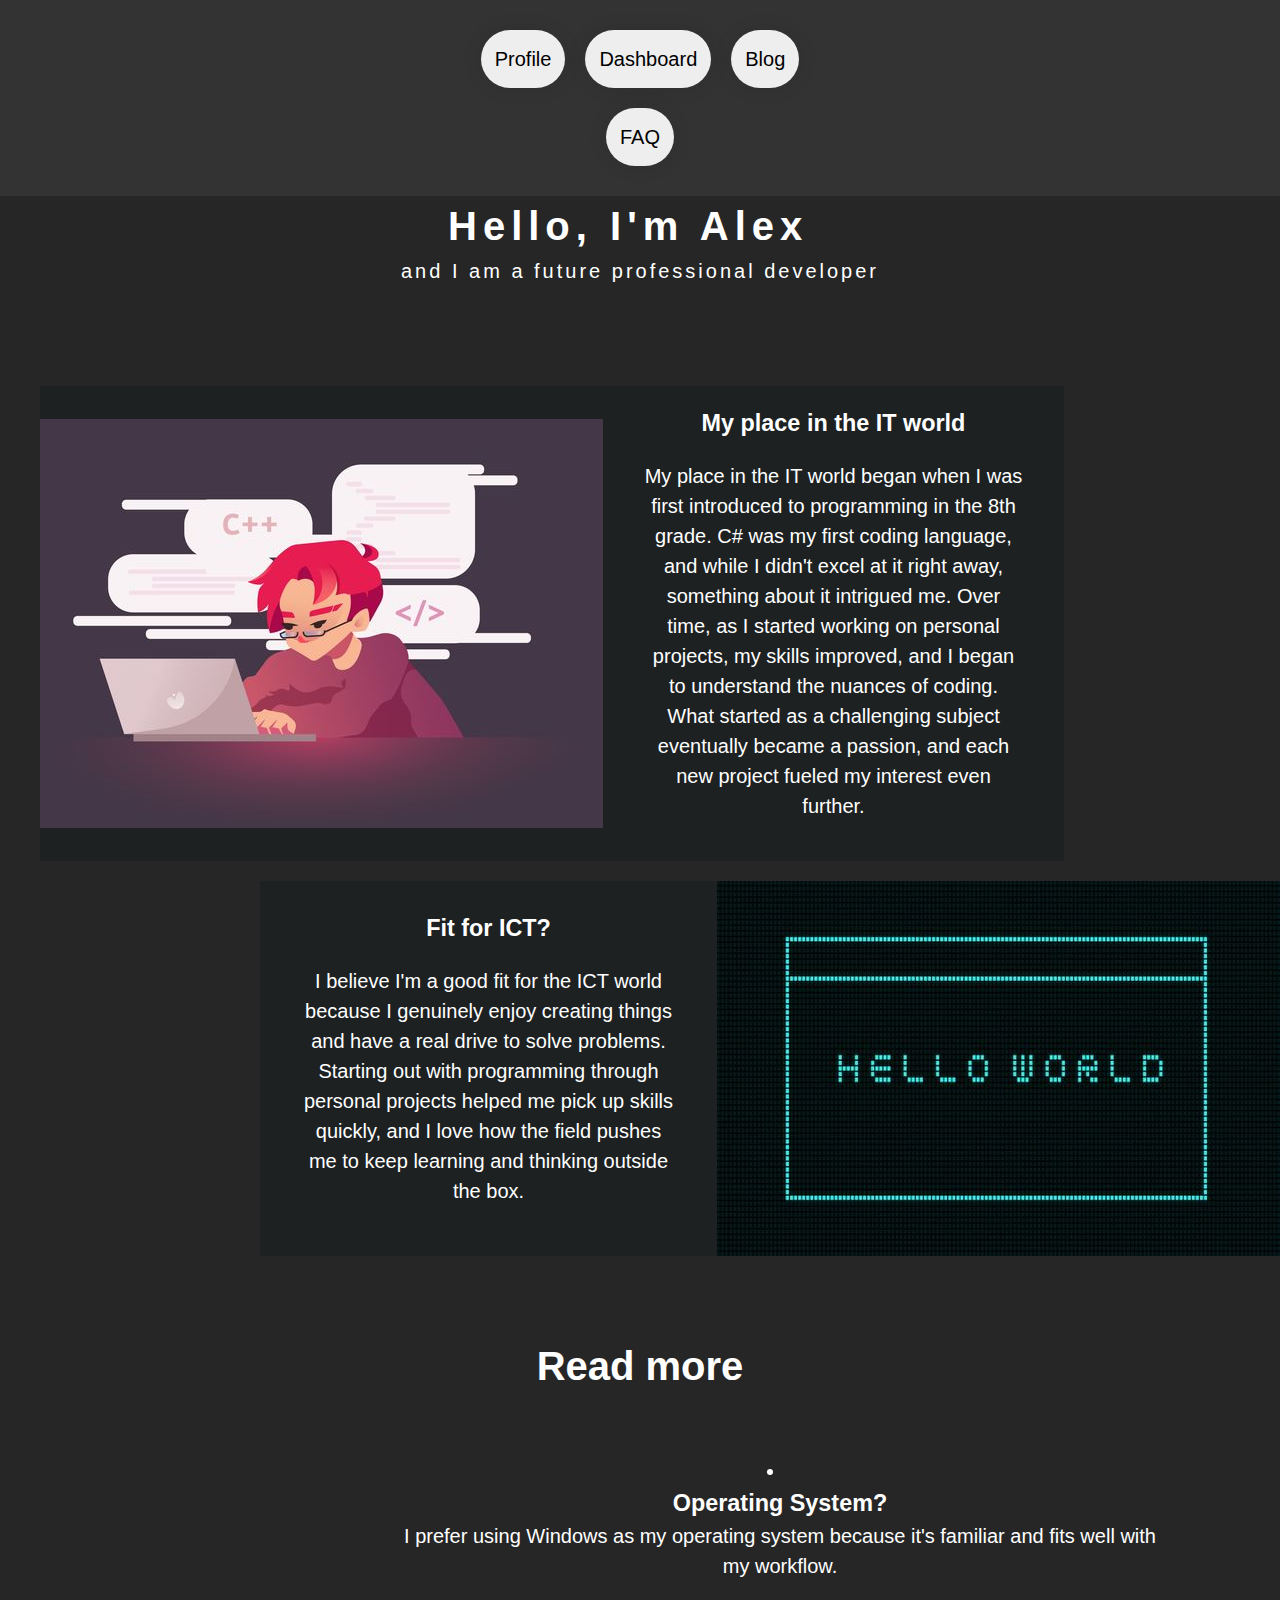
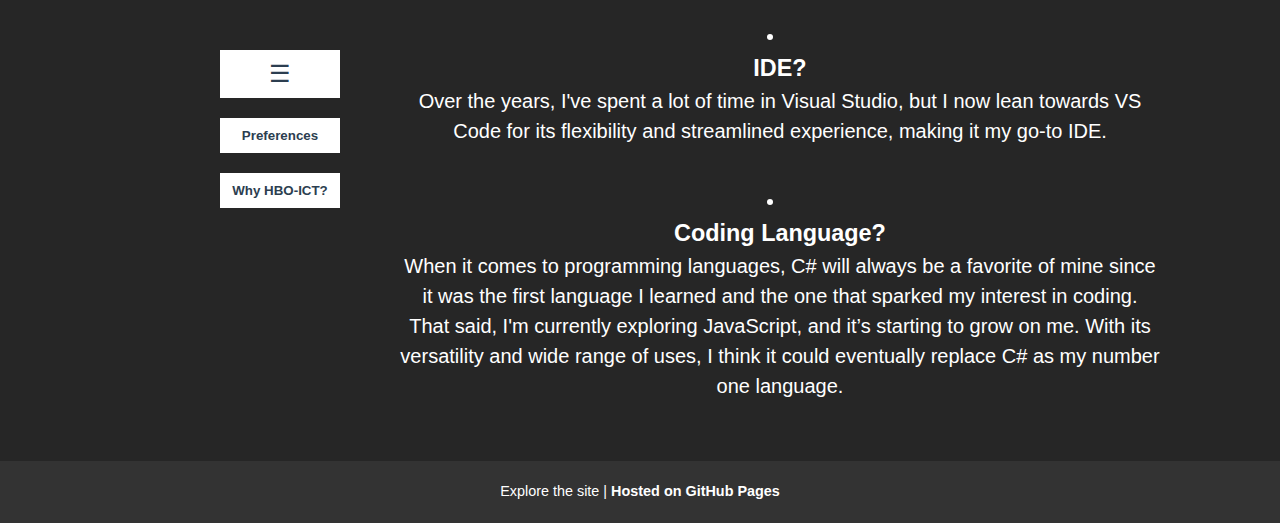
==== commit 63d028e8: "dashboard/profile initial implementation" ====
--- a/index.html
+++ b/index.html
@@ -107,7 +107,7 @@
         
         
         <footer>
-            <p>Explore the site | <a href="https://alexmanev-code.github.io/">Hosted on GitHub Pages</a></p>
+            <p>Explore the site | <a href="https://pages.github.com/">Hosted on GitHub Pages</a></p>
         </footer>
     </body>
     </html>--- a/css/index.css
+++ b/css/index.css
@@ -20,8 +20,7 @@
     align-items: center;
     justify-content: center;
     max-width: 1000px;
-    margin: 4em auto;
-    height: fit-content;
+    margin: 1em 0 1em 10em;
 }
 #sidebar {
     padding: 20px;
@@ -126,6 +125,7 @@
 
 ul li{
     padding: 1em;
+    list-style:inside;
 }
 
 
--- a/css/header-footer.css
+++ b/css/header-footer.css
@@ -41,20 +41,25 @@
 }
 
 nav a:nth-child(1):hover{
-    background-color: #543050;
+    background-color: #61766F;
     box-shadow: 0 0 1em 0 rgb(0, 0, 0, 0.5);
 }
 nav a:nth-child(2):hover{
-    background-color: #002837;
+    background-color: #61766F;
     box-shadow: 0 0 1em 0 rgb(0, 0, 0, 0.5);
 }
 nav a:nth-child(3):hover{
-    background-color: #CF467F;
+    background-color: #61766F;
     box-shadow: 0 0 1em 0 rgb(0, 0, 0, 0.5);
 }
 nav a:nth-child(4):hover{
     background-color: #61766E;
     box-shadow: 0 0 1em 0 rgb(0, 0, 0, 0.5);
+}
+
+.nav-link.active{
+    font-weight: bold;
+    background-color: aqua;
 }
 
 header {
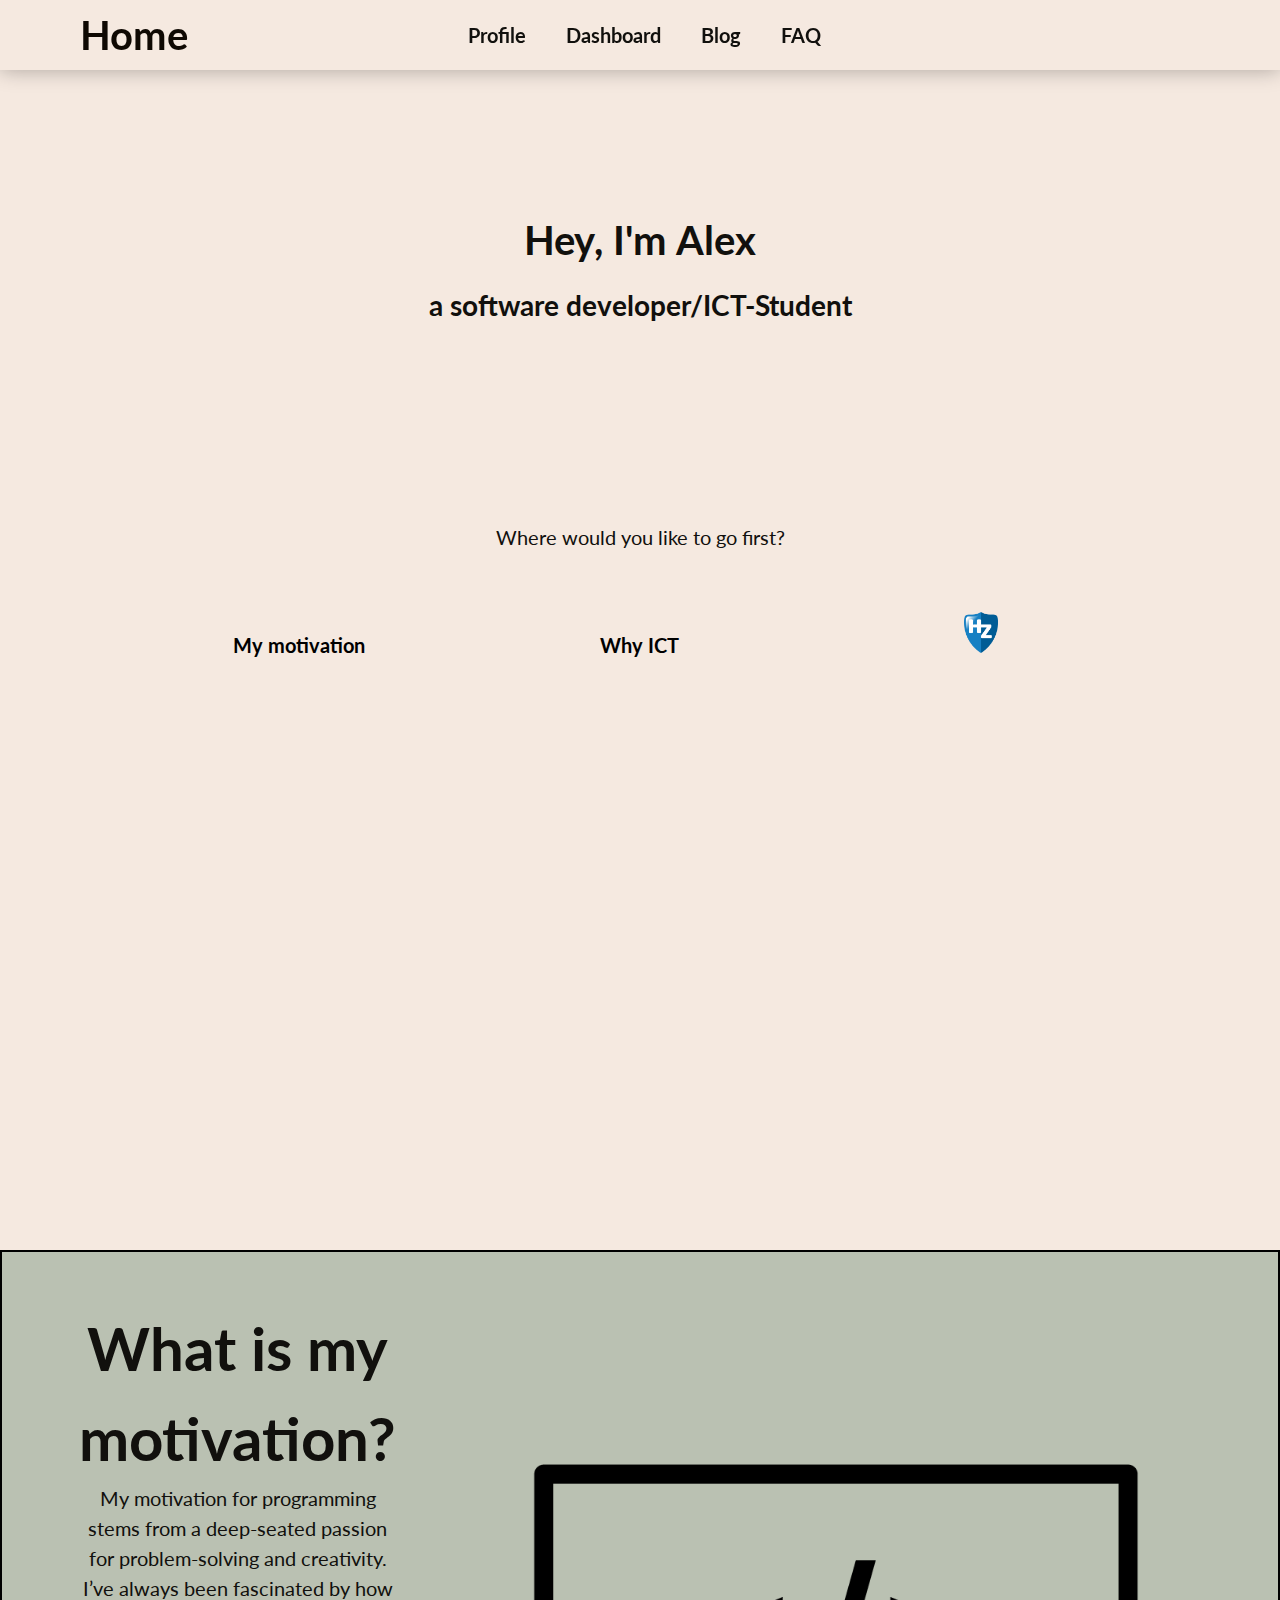
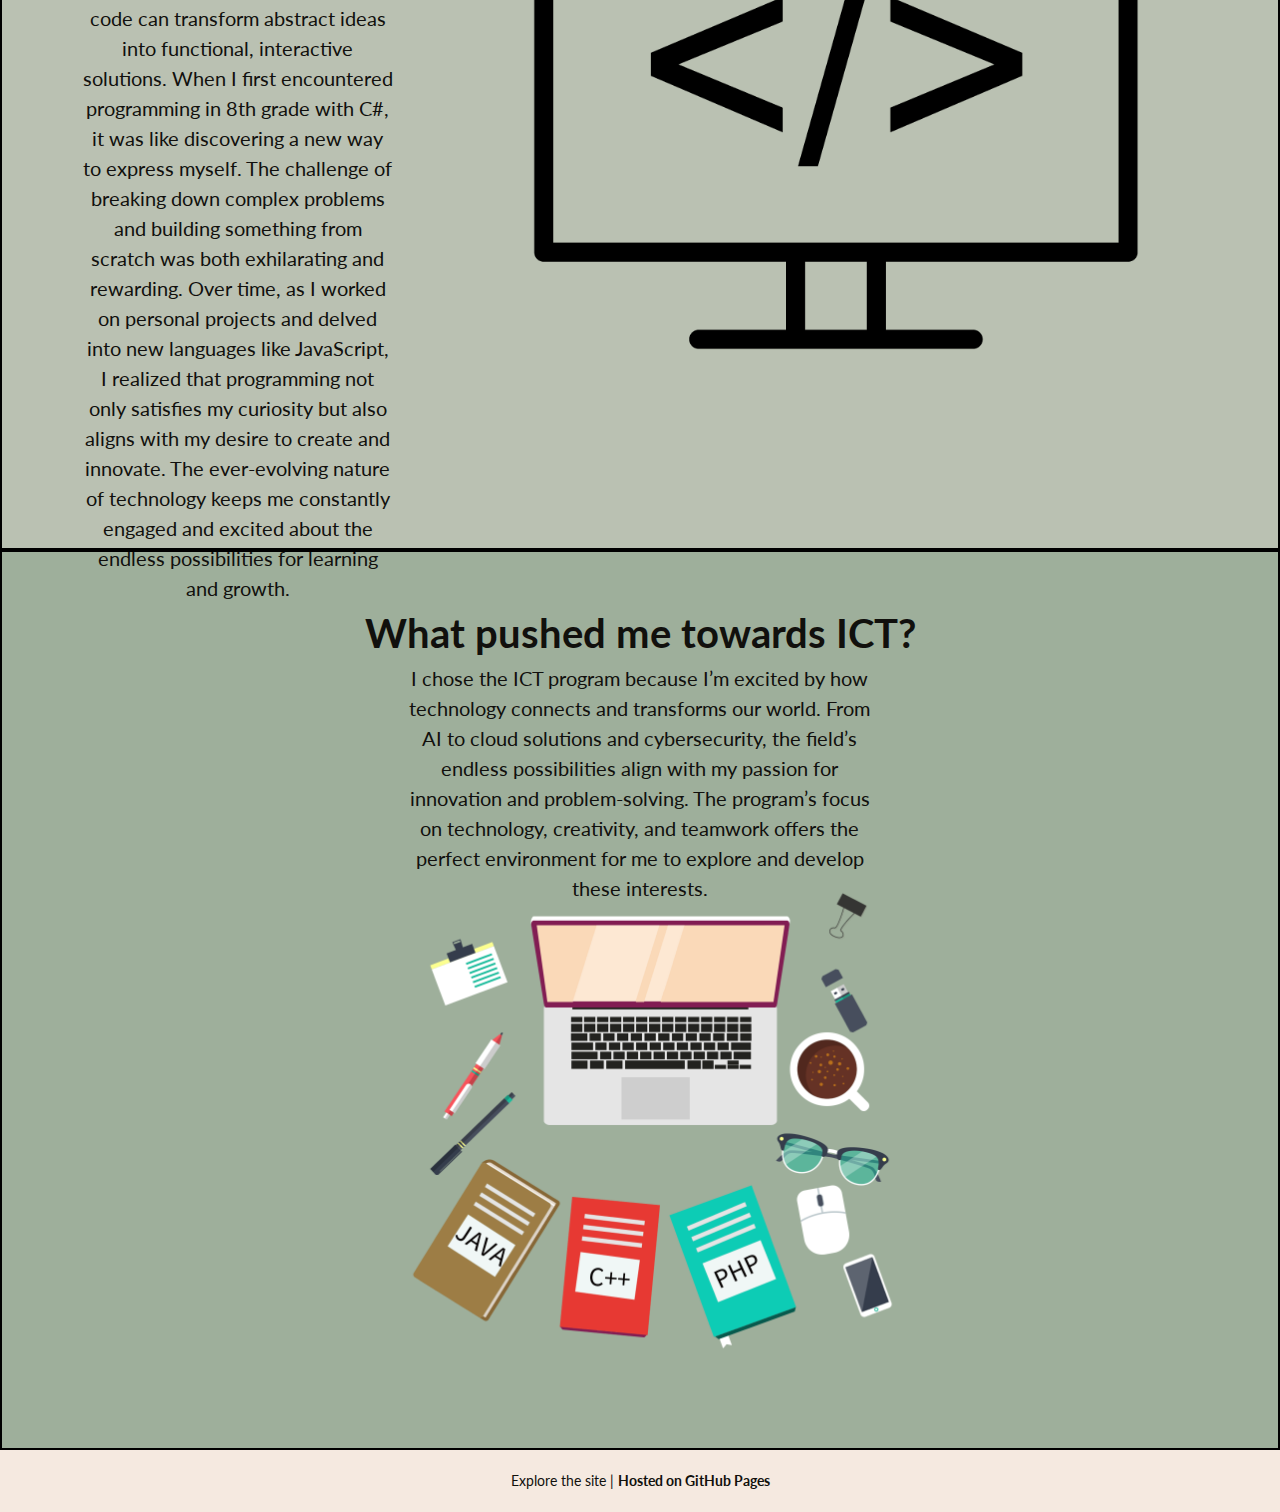
==== commit 0ea6775f: "Layout/Pages completed" ====
--- a/index.html
+++ b/index.html
@@ -5,7 +5,7 @@
     <meta name="viewport" content="width=device-width, initial-scale=1.0">
     <title>My Profile</title>
     <link rel="stylesheet" href="../css/index.css">
-    <link rel="stylesheet" href="/typewriter.css">
+    <link rel="stylesheet" href="/css/typewrite.css">
     <link rel="stylesheet" href="css/header-footer.css">
     <script src="js/index.js"></script>
 </head>
@@ -13,7 +13,8 @@
 
 <body>
     <header>
-        <nav >
+        <a href="index.html">Home</a>
+        <nav>
             <a href="html/profile.html">Profile</a>
             <a href="html/dashboard.html">Dashboard</a>
             <a href="html/blog.html">Blog</a>
@@ -21,93 +22,53 @@
         </nav>
     </header>
     
-    
     <main>
-        <h1 class="typewriter">
-            Hello, I'm Alex
-        </h1>
-        <p class="typewriter">and I am a future professional developer            </p>
-
-
-        <article class="section-one">
-            <img src="/images/creativity.jpg" alt="cover photo of a girl programmer">
-            <div class="section-info">
+        <div class="intro">
+            <h1 class="typing-demo">Hey, I'm Alex <br><p>a software developer/ICT-Student</p></h1>
+            
+            <div class="leading">
+                <p>Where would you like to go first?</p>
+                <div class="container">
+                    
+                    <div class="sec one child bounce">
+                        <h4><a href="#motivation">My motivation</a></h4>
+                    </div>
+                    
+                    <div class="sec one child bounce">
+                        <h4><a href="#ict">Why ICT</a></h4>
+                    </div>
+                    
+                    <div class="sec one child bounce">
+                        <h4><a href="https://hz.nl/opleidingen/hbo-ict" target="_blank"><img src="images/hz-logo.png"></a></h4>
+                    </div>
                 
-                <h3>
-                    My place in the IT world
-                </h3>
-                <p>
-                    My place in the IT world began when I was first introduced to programming in the 8th grade. C# was my first coding language, and while I didn't excel at it right away, something about it intrigued me. Over time, as I started working on personal projects, my skills improved, and I began to understand the nuances of coding. What started as a challenging subject eventually became a passion, and each new project fueled my interest even further.                    
-                </p>
+                </div>
             </div>
-        </article>
-        
-        <article class="section-two">
-            <img src="/images/helloworld.jpg" alt="a photo of a computer screen">
-            <div class="section-info">
-                
-                <h3>
-                   Fit for ICT?
-                </h3>
-                <p>
-                    I believe I'm a good fit for the ICT world because I genuinely enjoy creating things and have a real drive to solve problems. Starting out with programming through personal projects helped me pick up skills quickly, and I love how the field pushes me to keep learning and thinking outside the box.                </p>
-            </div>
-        </article>
+        </div>
         
         
         
+        <div id="motivation">
+            <div class="motiv-info">
+                <h2>What is my motivation?</h2>
+                <p>My motivation for programming stems from a deep-seated passion for problem-solving and creativity. I’ve always been fascinated by how code can transform abstract ideas into functional, interactive solutions. When I first encountered programming in 8th grade with C#, it was like discovering a new way to express myself. The challenge of breaking down complex problems and building something from scratch was both exhilarating and rewarding. Over time, as I worked on personal projects and delved into new languages like JavaScript, I realized that programming not only satisfies my curiosity but also aligns with my desire to create and innovate. The ever-evolving nature of technology keeps me constantly engaged and excited about the endless possibilities for learning and growth.</p>
+            </div>
+            <img src="images/monitor1.png" alt="Picture of a monitor">
+        </div>
         
-        <h2>Read more</h2>
-        
-        <div id="container">
-            <div id="sidebar">
-                <button id="hamburger" onclick="toggleSidebar()">&#9776;</button>
-                <div id="sidebar-content" class="sidebar-content">
-                    <button onclick="showParagraph(1)"><p>Preferences</p></button>
-                    <button onclick="showParagraph(2)"><p>Why HBO-ICT?</p></button>
-                </div>
+        <div id="ict">
+            <div class="ict-info">
+                <h2>What pushed me towards ICT?</h2>
+                <p>I chose the ICT program because I’m excited by how technology connects and transforms our world. From AI to cloud solutions and cybersecurity, the field’s endless possibilities align with my passion for innovation and problem-solving. The program’s focus on technology, creativity, and teamwork offers the perfect environment for me to explore and develop these interests.</p>
             </div>
-            <div id="content">
-                <p id="para1" class="hidden">
-                    <ul id="list" class="hidden">
-                        <li>
-                            <h3>Operating System?</h3>
-                            <p>I prefer using Windows as my operating system because it's familiar and fits well with my workflow.</p>
-                        </li>
-                        <li>
-                            <h3>IDE?</h3>
-                            <p>Over the years, I've spent a lot of time in Visual Studio, but I now lean towards VS Code for its flexibility and streamlined experience, making it my go-to IDE.</p>
-                        </li>
-                        <li>
-                            <h3>Coding Language?</h3>
-                            <p>When it comes to programming languages, C# will always be a favorite of mine since it was the first language I learned and the one that sparked my interest in coding. That said, I'm currently exploring JavaScript, and it’s starting to grow on me. With its versatility and wide range of uses, I think it could eventually replace C# as my number one language.</p>
-                        </li>
-                    </ul>
-                    </p>
-                    <p id="para2" class="hidden">I chose the HBO-ICT program because it perfectly aligns with my passion for technology, innovation, and creativity in today’s hyper-connected world.
-                        <br>
-                        <br>
-                        The program offers me the opportunity to dive deep into the latest technologies, from programming and system management to cloud solutions and cybersecurity, while also fostering my creative problem-solving skills.
-                        <br>
-                        <br>
-                        Working in agile, multidisciplinary teams prepares me for real-world challenges, making this program the ideal path for building a career in one of the most dynamic and impactful fields today.
-                        
-                        <br>
-                        <br>
-                        link to the programme: <a href="https://hz.nl/opleidingen/hbo-ict" target="_blank"><img src="images/hz-logo.png" alt="hz logo"></a>
-                    </p>
-                </div>
-            </div>
-            
-        </main>
+            <img src="images/bro.png" alt="Picture of a person in front of a computer">
+        </div>
         
         
-        
-        
-        
-        
-        <footer>
-            <p>Explore the site | <a href="https://pages.github.com/">Hosted on GitHub Pages</a></p>
-        </footer>
-    </body>
-    </html>+    </main>
+    
+    <footer>
+        <p>Explore the site | <a href="https://pages.github.com/">Hosted on GitHub Pages</a></p>
+    </footer>
+</body>
+</html>--- a/css/index.css
+++ b/css/index.css
@@ -1,149 +1,115 @@
-
+.intro{
+    margin: 7em auto;
+}
 
 main h1{
-    width: 30%;
+    text-align: center;
     margin: 0 auto;
+    width: 40%;
+    font-size: 4em;
 }
 
-.intro{
-    text-align: center;
-    margin: 1em auto;
-    margin-top: 3em;
-    padding: 1em;
-    width: 50%;
-    font-style: italic;
-    color: #fff;
-}
-
-#container {
-    display: flex;
-    align-items: center;
-    justify-content: center;
-    max-width: 1000px;
-    margin: 1em 0 1em 10em;
-}
-#sidebar {
-    padding: 20px;
-    color: #ecf0f1;
-    width: 200px;
-    transition: width 0.3s ease;
-    height:inherit
-}
-#sidebar.collapsed {
-    width: 100px;
-}
-#hamburger {
-    padding: 10px;
-    cursor: pointer;
-    font-size: 24px;
-    width: 100%;
-}
-button {
-    background-color: white;
-    border: none;
-    color: #2c3e50;
-    padding: 10px;
-    margin: 10px 0;
-    cursor: pointer;
-    width: 9em;
-    white-space: nowrap;
-}
-
-button p{
-    font-weight: bold;
-}
-#content {
-    padding: 20px;
-    color: #fff;
-    text-align: center;
-
-}
-
-#content img{
-    width: 3%;
-}
-.hidden {
-    display: none;
-}
-.sidebar-content {
-    display: flex;
-    flex-direction: column;
-    align-items: center;
-    transition: opacity 0.3s ease;
-}
-.sidebar-content.collapsed {
-    opacity: 0;
-}
-
-.section-one{
-    background-color: #1d2122;
-    display: flex;
-    margin: 5em 1em 1em 2em;
-    max-width:80%;
-}
-
-.section-two{
-    background-color: #1d2122;
-    display: flex;
-    margin: 1em 0em 1em 13em;
-    max-width: 80%;
-}
-
-
-img{
-    object-fit:scale-down;
-}
-
-.section-two img{
-    order:1;
-}
-
-.section-one h3{
-    text-align: center;
-}
-
-.section-info{
-    text-align: center;
-    align-content: center;
-    padding: 1em;
-}
-
-.section-info p{
-    padding: 1em;
-}
-
-main h2{
-    text-align: center;
-    font-size: 2em;
-    margin-top: 2em;
-}
-
-p.typewriter{
-    text-align: center;
-}
-
-
-ul li{
-    padding: 1em;
-    list-style:inside;
-}
-
-
-ul li h3{
-    font-weight: bold;
-}
-
-ul li p{
-    font-size: 1em;
+h1 p{
+    margin-top: 0.5em;
+    text-align: center; 
+    font-size: 0.7em;
+    margin-bottom: 7em;
 }
 
 
 
+.leading > p{
+    margin-bottom: 3em;
+}
+
+main p{
+    text-align: center;
+}
+
+.container{
+    justify-content: center;
+    display: flex;
+    margin: 0 auto;
+    width: 80%;
+}
+
+.sec{
+    text-align: center;
+    width: 100%;
+    transition: all 0.3s ease-in-out;
+}
 
 
 
+a{
+    text-decoration: none;
+    color:initial;
+}
 
+a > img{
+    width: 10%;
+}
 
+#motivation,
+#ict{
+    display: flex;
+    border:2px solid black;
+    padding: 2em;
+    height: 100vh;
+    text-align: center;
+    padding-top: 4%;
+}
 
+#motivation p{
+    width: 80%;
+    margin: 0 auto;
+}
 
+#motivation{
+    background-color: #bac1b2;
+}
 
+#motivation h2 {
+    font-size: 3em;
+}
+
+#ict{
+    background-color: #9eaf9b;
+    flex-direction: column;
+    overflow: hidden;
+}
+
+#ict h2{
+    font-size: 2em;
+}
+
+#ict p{
+    width: 40%;
+    margin: 0 auto ;
+}
+
+#ict img{
+    margin: -3em auto;
+    width: 50%;
+}
+
+.child {
+    align-self: flex-end;
+    animation-duration: 1s;
+    animation-iteration-count: infinite;
+    transform-origin: bottom;
+}
+.bounce:hover {
+    animation-name: bounce;
+    animation-timing-function: ease-in-out;
+}
+
+.container ul{
+    list-style-type: none;
+}
+
+@keyframes bounce {
+  0%   { transform: translateY(0); }
+  50%  { transform: translateY(-10px); }
+  100% { transform: translateY(0); }
+}--- a/css/typewrite.css
+++ b/css/typewrite.css
@@ -0,0 +1,24 @@
+.intro {
+    height: 100vh;
+    /*This part is important for centering*/
+  }
+  
+  .typing-demo {
+    width: 22ch;
+    animation: typing 2s steps(22), blink .5s step-end infinite alternate;
+    white-space: nowrap;
+    overflow: hidden;
+    font-size: 2em;
+  }
+  
+  @keyframes typing {
+    from {
+      width: 0
+    }
+  }
+      
+  @keyframes blink {
+    50% {
+      border-color: transparent
+    }
+  }--- a/css/header-footer.css
+++ b/css/header-footer.css
@@ -1,81 +1,99 @@
+@import url('https://fonts.googleapis.com/css2?family=Lato:ital,wght@0,100;0,300;0,400;0,700;0,900;1,100;1,300;1,400;1,700;1,900&display=swap');
+
+
 *{
     padding: 0;
     margin: 0;
     box-sizing: border-box;
 }
 
+html{
+    scroll-behavior: smooth;
+}
+
 body{
     font: 20px/1.5 Lato, sans-serif;
-    background-color: #262626;
-    color: white;
+    background-color: #f5e9e0;
+    color: #11100d;
+}
+
+header > a{
+    font-size: 2em;
+    color: #0f0903;
+    align-self: center;
+    text-decoration: none;
+    position: absolute;
+    padding-left: 2em;
+    font-weight: bold;
+    transition: all 0.3s ease-in-out;
 }
 
 
-header h1 a{
-    text-decoration: none;
-    color: #eee;
+nav{
+    position: relative;
+    margin: 0 auto;
+    display: flex;
+    max-width: 30%; 
+    text-align: center;
+    color: #0f0903;
+    transition: all 0.3 ease-in-out;
 }
 
-nav{
-    display: flex;
-    flex-wrap: wrap;
-    max-width: 30%;
-    margin: 1em auto;   
-    text-align: center;
-    justify-content:center;
-    color: #000000;
+
+/*
+
+<!--Demo-->
+ reactive header
+.nav-scrolled{
+    margin: 0 auto;
 }
 
+.nav-a-scrolled{
+    padding: 0.2em;
+    margin: 0.2em;
+}
+
+*/
+
 nav a{
-    color: black;
+    font-weight: bold;
+    color: #11100d;
     text-decoration: none;
-    padding: 0.7em;
+    padding: 0.5em;
     margin: 0.5em;
-    border-radius: 4em;
-    background: #eee;
-    box-shadow: 0 0 1em 0 rgb(0, 0, 0, 0.1);
+    font-size: 1em;
+    transition: all 0.3s ease-in-out;
 }
 
 nav a:hover{
-    color:white
+    color:#938a78;
+    transition: background-color 0.3s ease-in-out;
 }
 
-nav a:nth-child(1):hover{
-    background-color: #61766F;
-    box-shadow: 0 0 1em 0 rgb(0, 0, 0, 0.5);
-}
-nav a:nth-child(2):hover{
-    background-color: #61766F;
-    box-shadow: 0 0 1em 0 rgb(0, 0, 0, 0.5);
-}
-nav a:nth-child(3):hover{
-    background-color: #61766F;
-    box-shadow: 0 0 1em 0 rgb(0, 0, 0, 0.5);
-}
-nav a:nth-child(4):hover{
-    background-color: #61766E;
-    box-shadow: 0 0 1em 0 rgb(0, 0, 0, 0.5);
-}
 
-.nav-link.active{
-    font-weight: bold;
-    background-color: aqua;
-}
+
 
 header {
     display: flex;
-    background-color: #333;
+    background-color: transparent;
+    box-shadow: 0 0 1em 0 rgb(0, 0, 0, 0.3);
+    backdrop-filter: blur(8px);
+    position: sticky;
+    top: 0;
+    transition: height 0.3s ease-in-out;
 }
+
 
 
 .text-container h1{
     padding: 0.4em;
 }
 footer {
-    background-color: #333;
-    color: #fff;
+    
+    color: #11100d;
+    background-color: #f5e9e0;
     text-align: center;
-    padding: 20px;
+    padding: 1em;
 }
 
 footer p {
@@ -83,11 +101,25 @@
 }
 
 footer a {
-    color: #fff;
+    color: #11100d;
     text-decoration: none;
     font-weight: bold;
 }
 
 footer a:hover {
     text-decoration: underline;
+}
+
+
+@media (max-width: 800px) {
+    nav{
+        display: flex;
+        flex-wrap: wrap;
+        float: left;
+    }
+    header{
+        width: 500px;
+        display: block;
+        background: transparent;
+    }
 }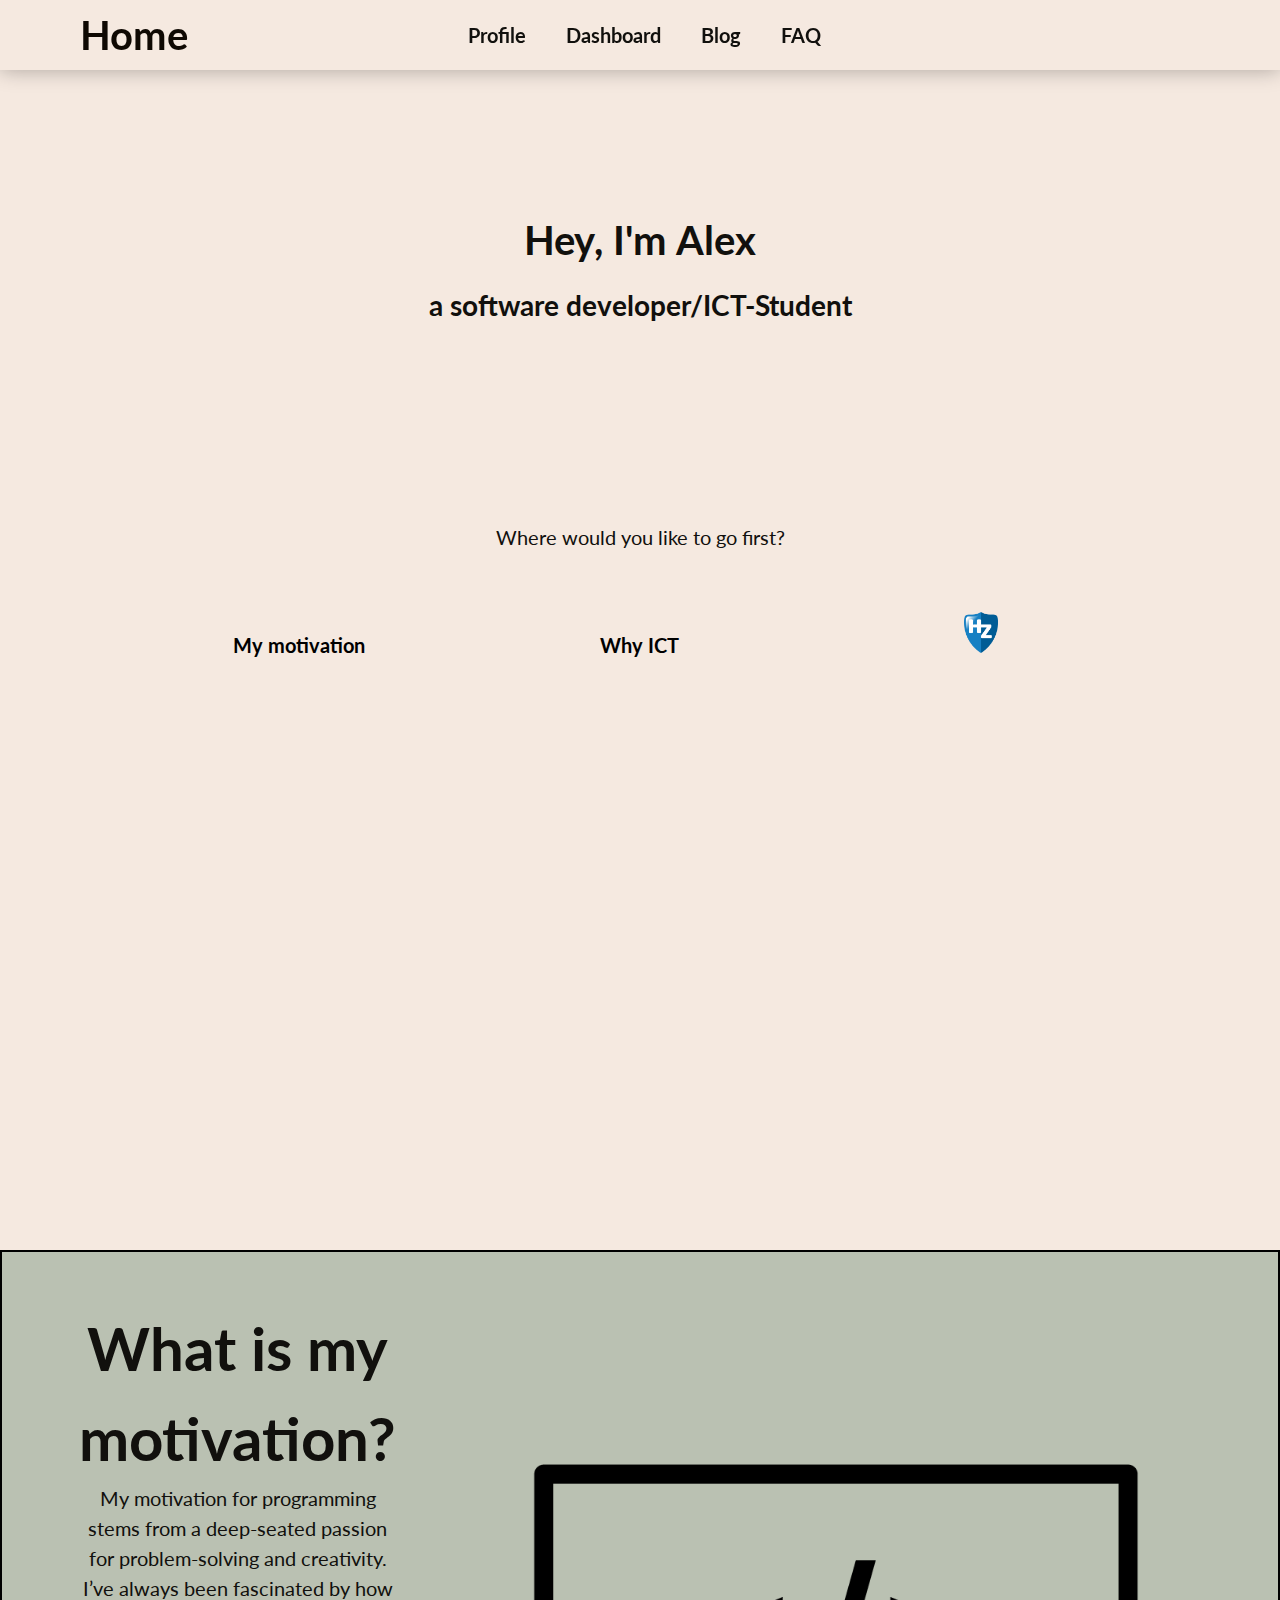
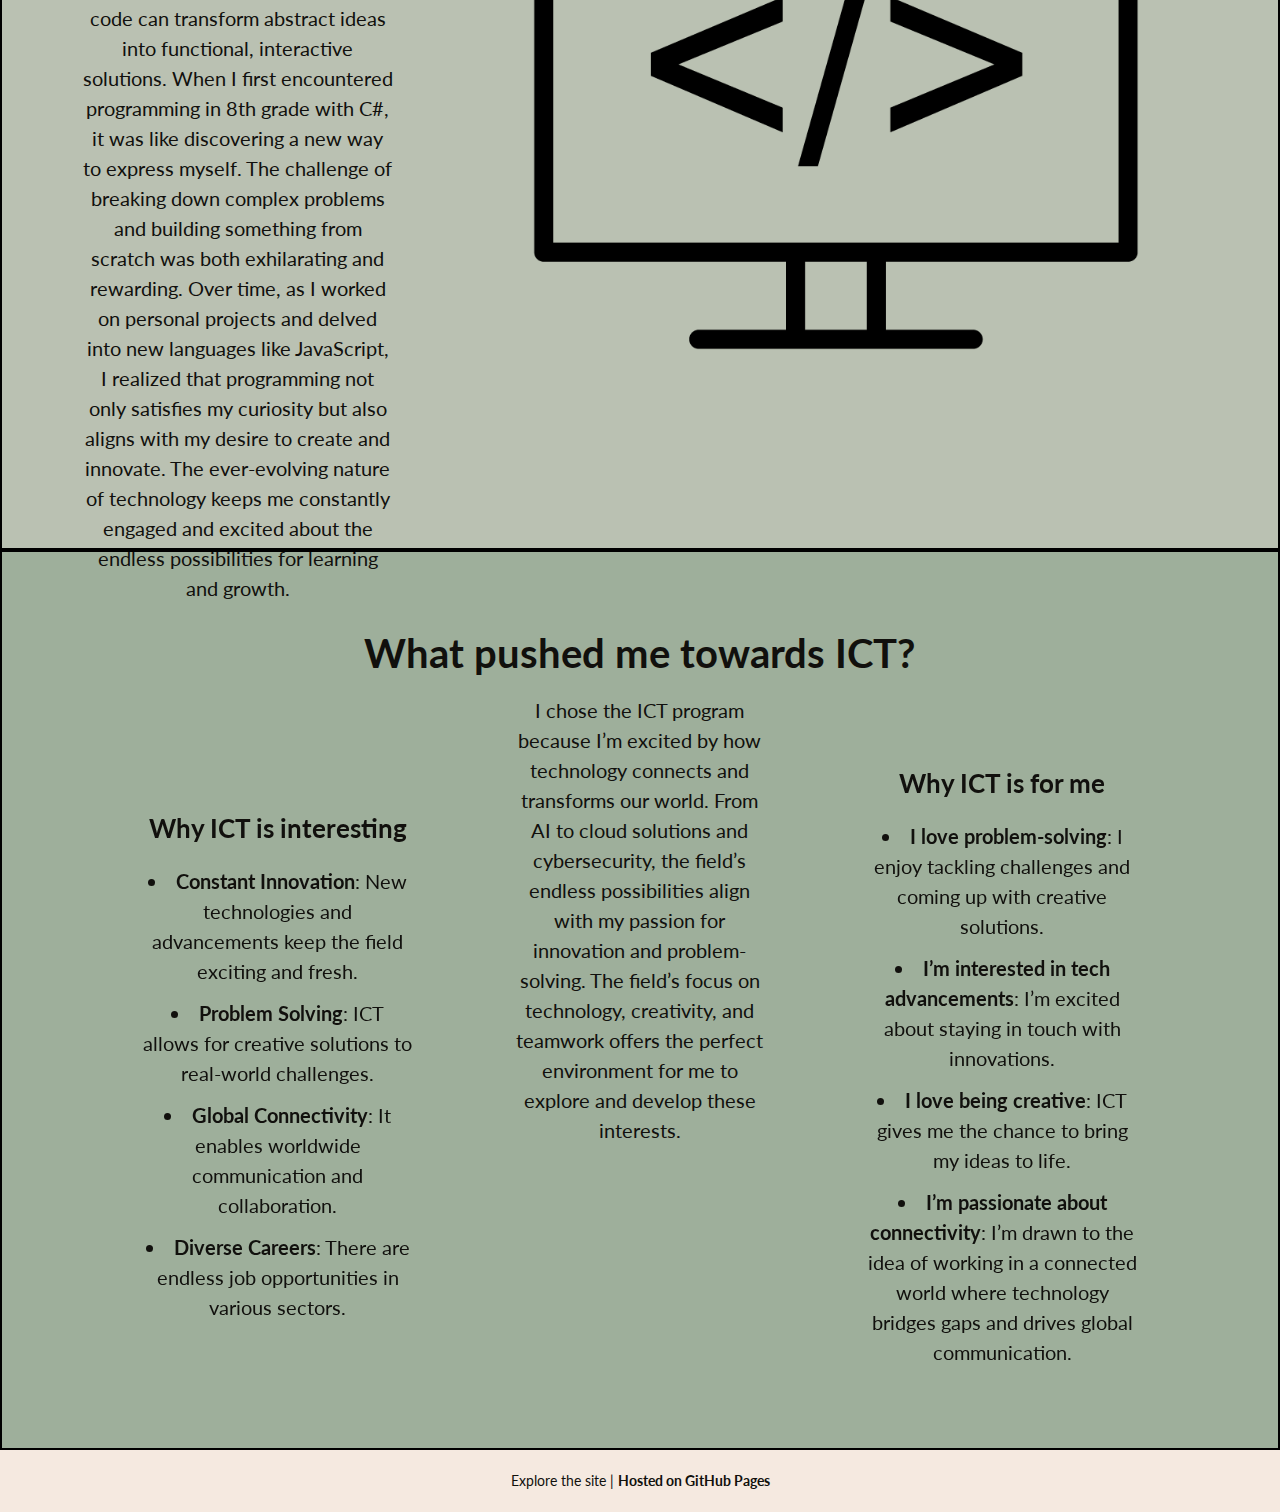
==== commit a3c3a000: "index finished/posts info added" ====
--- a/index.html
+++ b/index.html
@@ -38,8 +38,8 @@
                         <h4><a href="#ict">Why ICT</a></h4>
                     </div>
                     
-                    <div class="sec one child bounce">
-                        <h4><a href="https://hz.nl/opleidingen/hbo-ict" target="_blank"><img src="images/hz-logo.png"></a></h4>
+                    <div class="sec one child bounce">  
+                        <h4><a href="https://hz.nl/opleidingen/hbo-ict" target="_blank"><img src="images/hz-logo.png" alt="HZ UAS logo"></a></h4>
                     </div>
                 
                 </div>
@@ -57,11 +57,45 @@
         </div>
         
         <div id="ict">
+            <div class="list">
+                <ul>
+                    <p>Why ICT is interesting</p>
+                    <li>
+                        <b>Constant Innovation</b>: New technologies and advancements keep the field exciting and fresh.
+                    </li>
+                    <li>
+                        <b>Problem Solving</b>: ICT allows for creative solutions to real-world challenges.
+                    </li>
+                    <li>
+                        <b>Global Connectivity</b>: It enables worldwide communication and collaboration.
+                    </li>
+                    <li>
+                        <b>Diverse Careers</b>: There are endless job opportunities in various sectors.
+                    </li>
+                </ul>
+            </div>
             <div class="ict-info">
                 <h2>What pushed me towards ICT?</h2>
-                <p>I chose the ICT program because I’m excited by how technology connects and transforms our world. From AI to cloud solutions and cybersecurity, the field’s endless possibilities align with my passion for innovation and problem-solving. The program’s focus on technology, creativity, and teamwork offers the perfect environment for me to explore and develop these interests.</p>
+                <p>I chose the ICT program because I’m excited by how technology connects and transforms our world. From AI to cloud solutions and cybersecurity, the field’s endless possibilities align with my passion for innovation and problem-solving. The field’s focus on technology, creativity, and teamwork offers the perfect environment for me to explore and develop these interests.</p>
+               
             </div>
-            <img src="images/bro.png" alt="Picture of a person in front of a computer">
+            <div class="list">
+                <ul>
+                    <p>Why ICT is for me</p>
+                    <li>
+                        <b>I love problem-solving</b>: I enjoy tackling challenges and coming up with creative solutions.
+                    </li>
+                    <li>
+                        <b>I’m interested in tech advancements</b>: I’m excited about staying in touch with innovations.
+                    </li>
+                    <li>
+                        <b>I love being creative</b>: ICT gives me the chance to bring my ideas to life.
+                    </li>
+                    <li>
+                        <b>I’m passionate about connectivity</b>: I’m drawn to the idea of working in a connected world where technology bridges gaps and drives global communication.
+                    </li>
+                </ul>
+            </div>
         </div>
         
         
--- a/css/index.css
+++ b/css/index.css
@@ -75,8 +75,8 @@
 
 #ict{
     background-color: #9eaf9b;
-    flex-direction: column;
     overflow: hidden;
+    display: flex;
 }
 
 #ict h2{
@@ -93,14 +93,55 @@
     width: 50%;
 }
 
+#ict .list{
+    align-content: center;
+    flex:1 1 25%;
+    position: relative;
+    top: 3em;
+    list-style:inside;
+}
+
+#ict .list:nth-child(1){
+left: 5em;
+}
+
+
+#ict .list:nth-child(3){
+    right: 5em;
+}
+
+#ict .list ul>p{
+    width: 100%;
+    font-size: 1.3em;
+    font-weight: bold;
+    margin-bottom: 0.7em;
+}
+
+#ict .list ul li+li{
+padding-top: 0.6em;
+}
+
+.ict-info{
+    margin-top: 1em;
+    flex: 1 1 60%;
+}
+
+.ict-info h2{
+    margin-bottom: 0.3em;
+}
+
 .child {
     align-self: flex-end;
     animation-duration: 1s;
     animation-iteration-count: infinite;
     transform-origin: bottom;
 }
+.bounce {
+    animation-name: bounce;
+    animation-timing-function: ease-in-out;
+}
 .bounce:hover {
-    animation-name: bounce;
+    animation-name: unBounce;
     animation-timing-function: ease-in-out;
 }
 
@@ -112,4 +153,10 @@
   0%   { transform: translateY(0); }
   50%  { transform: translateY(-10px); }
   100% { transform: translateY(0); }
-}+}
+
+@keyframes unBounce {
+    0%   { transform: translateY(0); }
+    50%  { transform: translateY(-5px); }
+    100% { transform: translateY(0); }
+  }